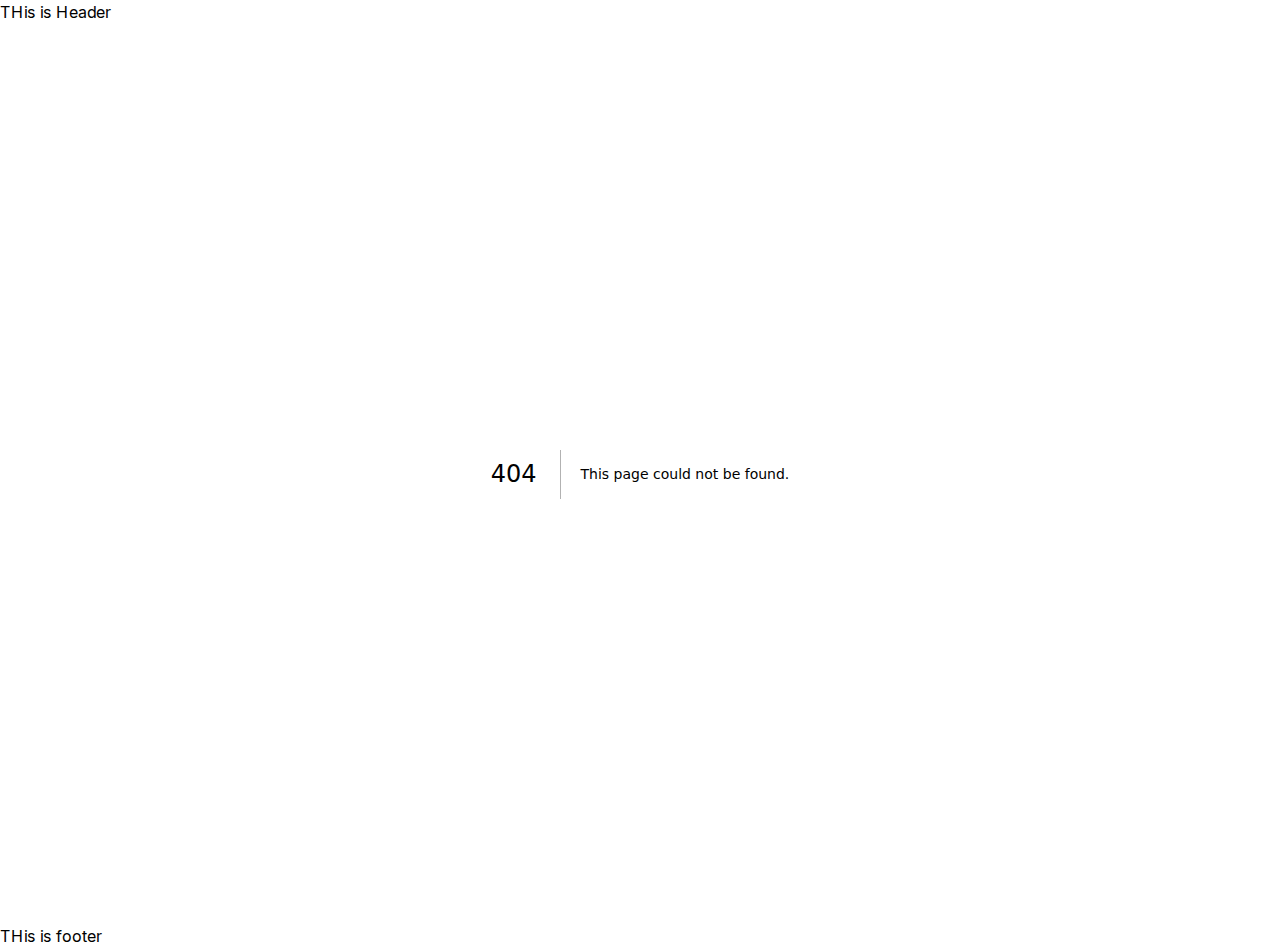
==== 404/index.html @ f67d8d52 "deploy: fixartist/ui@aa53476374f7fb571910085c6d93b3c449c222b2" ====
<!DOCTYPE html><html lang="en"><head><meta charSet="utf-8"/><meta name="viewport" content="width=device-width, initial-scale=1"/><link rel="preload" href="/_next/static/media/a34f9d1faa5f3315-s.p.woff2" as="font" crossorigin="" type="font/woff2"/><link rel="stylesheet" href="/_next/static/css/3a1943c2b2d1faf4.css" data-precedence="next"/><link rel="preload" as="script" fetchPriority="low" href="/_next/static/chunks/webpack-0140652c8f5f6198.js"/><script src="/_next/static/chunks/fd9d1056-34e3c73a042053ed.js" async=""></script><script src="/_next/static/chunks/23-f3115d8529414905.js" async=""></script><script src="/_next/static/chunks/main-app-1c8dc679434b1282.js" async=""></script><script src="/_next/static/chunks/612-13422a6094b30beb.js" async=""></script><script src="/_next/static/chunks/app/layout-c70c8c2729adca3c.js" async=""></script><title>404: This page could not be found.</title><title>Create Next Appa</title><meta name="description" content="Generated by create next app"/><meta name="next-size-adjust"/><script src="/_next/static/chunks/polyfills-78c92fac7aa8fdd8.js" noModule=""></script></head><body class="__className_36bd41"><section><header>THis is Header</header><div><div style="font-family:system-ui,&quot;Segoe UI&quot;,Roboto,Helvetica,Arial,sans-serif,&quot;Apple Color Emoji&quot;,&quot;Segoe UI Emoji&quot;;height:100vh;text-align:center;display:flex;flex-direction:column;align-items:center;justify-content:center"><div><style>body{color:#000;background:#fff;margin:0}.next-error-h1{border-right:1px solid rgba(0,0,0,.3)}@media (prefers-color-scheme:dark){body{color:#fff;background:#000}.next-error-h1{border-right:1px solid rgba(255,255,255,.3)}}</style><h1 class="next-error-h1" style="display:inline-block;margin:0 20px 0 0;padding:0 23px 0 0;font-size:24px;font-weight:500;vertical-align:top;line-height:49px">404</h1><div style="display:inline-block"><h2 style="font-size:14px;font-weight:400;line-height:49px;margin:0">This page could not be found.</h2></div></div></div></div><footer>THis is footer</footer></section><script src="/_next/static/chunks/webpack-0140652c8f5f6198.js" async=""></script><script>(self.__next_f=self.__next_f||[]).push([0]);self.__next_f.push([2,null])</script><script>self.__next_f.push([1,"1:HL[\"/_next/static/media/a34f9d1faa5f3315-s.p.woff2\",\"font\",{\"crossOrigin\":\"\",\"type\":\"font/woff2\"}]\n2:HL[\"/_next/static/css/3a1943c2b2d1faf4.css\",\"style\"]\n"])</script><script>self.__next_f.push([1,"3:I[5751,[],\"\"]\n5:I[9275,[],\"\"]\n6:I[1343,[],\"\"]\n7:I[6853,[\"612\",\"static/chunks/612-13422a6094b30beb.js\",\"185\",\"static/chunks/app/layout-c70c8c2729adca3c.js\"],\"UserProvider\"]\n8:I[502,[\"612\",\"static/chunks/612-13422a6094b30beb.js\",\"185\",\"static/chunks/app/layout-c70c8c2729adca3c.js\"],\"default\"]\ne:I[6130,[],\"\"]\n9:{\"fontFamily\":\"system-ui,\\\"Segoe UI\\\",Roboto,Helvetica,Arial,sans-serif,\\\"Apple Color Emoji\\\",\\\"Segoe UI Emoji\\\"\",\"height\":\"100vh\",\"textAlign\":\"center\",\"display\":\"flex\",\"flexDirection\":\"column\",\"alignItems\":\"center\",\"justifyContent\":\"center\"}\na:{\"display\":\"inline-block\",\"margin\":\"0 20px 0 0\",\"padding\":\"0 23px 0 0\",\"fontSize\":24,\"fontWeight\":500,\"verticalAlign\":\"top\",\"lineHeight\":\"49px\"}\nb:{\"display\":\"inline-block\"}\nc:{\"fontSize\":14,\"fontWeight\":400,\"lineHeight\":\"49px\",\"margin\":0}\nf:[]\n"])</script><script>self.__next_f.push([1,"0:[[[\"$\",\"link\",\"0\",{\"rel\":\"stylesheet\",\"href\":\"/_next/static/css/3a1943c2b2d1faf4.css\",\"precedence\":\"next\",\"crossOrigin\":\"$undefined\"}]],[\"$\",\"$L3\",null,{\"buildId\":\"SG3lWc3aKRSoYzCsXrdvv\",\"assetPrefix\":\"\",\"initialCanonicalUrl\":\"/_not-found/\",\"initialTree\":[\"\",{\"children\":[\"/_not-found\",{\"children\":[\"__PAGE__\",{}]}]},\"$undefined\",\"$undefined\",true],\"initialSeedData\":[\"\",{\"children\":[\"/_not-found\",{\"children\":[\"__PAGE__\",{},[[\"$L4\",[[\"$\",\"title\",null,{\"children\":\"404: This page could not be found.\"}],[\"$\",\"div\",null,{\"style\":{\"fontFamily\":\"system-ui,\\\"Segoe UI\\\",Roboto,Helvetica,Arial,sans-serif,\\\"Apple Color Emoji\\\",\\\"Segoe UI Emoji\\\"\",\"height\":\"100vh\",\"textAlign\":\"center\",\"display\":\"flex\",\"flexDirection\":\"column\",\"alignItems\":\"center\",\"justifyContent\":\"center\"},\"children\":[\"$\",\"div\",null,{\"children\":[[\"$\",\"style\",null,{\"dangerouslySetInnerHTML\":{\"__html\":\"body{color:#000;background:#fff;margin:0}.next-error-h1{border-right:1px solid rgba(0,0,0,.3)}@media (prefers-color-scheme:dark){body{color:#fff;background:#000}.next-error-h1{border-right:1px solid rgba(255,255,255,.3)}}\"}}],[\"$\",\"h1\",null,{\"className\":\"next-error-h1\",\"style\":{\"display\":\"inline-block\",\"margin\":\"0 20px 0 0\",\"padding\":\"0 23px 0 0\",\"fontSize\":24,\"fontWeight\":500,\"verticalAlign\":\"top\",\"lineHeight\":\"49px\"},\"children\":\"404\"}],[\"$\",\"div\",null,{\"style\":{\"display\":\"inline-block\"},\"children\":[\"$\",\"h2\",null,{\"style\":{\"fontSize\":14,\"fontWeight\":400,\"lineHeight\":\"49px\",\"margin\":0},\"children\":\"This page could not be found.\"}]}]]}]}]]],null],null]},[\"$\",\"$L5\",null,{\"parallelRouterKey\":\"children\",\"segmentPath\":[\"children\",\"/_not-found\",\"children\"],\"error\":\"$undefined\",\"errorStyles\":\"$undefined\",\"errorScripts\":\"$undefined\",\"template\":[\"$\",\"$L6\",null,{}],\"templateStyles\":\"$undefined\",\"templateScripts\":\"$undefined\",\"notFound\":\"$undefined\",\"notFoundStyles\":\"$undefined\",\"styles\":null}],null]},[[\"$\",\"html\",null,{\"lang\":\"en\",\"children\":[\"$\",\"body\",null,{\"className\":\"__className_36bd41\",\"children\":[\"$\",\"$L7\",null,{\"children\":[\"$\",\"$L8\",null,{\"children\":[\"$\",\"section\",null,{\"children\":[[\"$\",\"header\",null,{\"children\":\"THis is Header\"}],[\"$\",\"div\",null,{\"children\":[\"$\",\"$L5\",null,{\"parallelRouterKey\":\"children\",\"segmentPath\":[\"children\"],\"error\":\"$undefined\",\"errorStyles\":\"$undefined\",\"errorScripts\":\"$undefined\",\"template\":[\"$\",\"$L6\",null,{}],\"templateStyles\":\"$undefined\",\"templateScripts\":\"$undefined\",\"notFound\":[[\"$\",\"title\",null,{\"children\":\"404: This page could not be found.\"}],[\"$\",\"div\",null,{\"style\":\"$9\",\"children\":[\"$\",\"div\",null,{\"children\":[[\"$\",\"style\",null,{\"dangerouslySetInnerHTML\":{\"__html\":\"body{color:#000;background:#fff;margin:0}.next-error-h1{border-right:1px solid rgba(0,0,0,.3)}@media (prefers-color-scheme:dark){body{color:#fff;background:#000}.next-error-h1{border-right:1px solid rgba(255,255,255,.3)}}\"}}],[\"$\",\"h1\",null,{\"className\":\"next-error-h1\",\"style\":\"$a\",\"children\":\"404\"}],[\"$\",\"div\",null,{\"style\":\"$b\",\"children\":[\"$\",\"h2\",null,{\"style\":\"$c\",\"children\":\"This page could not be found.\"}]}]]}]}]],\"notFoundStyles\":[],\"styles\":null}]}],[\"$\",\"footer\",null,{\"children\":\"THis is footer\"}]]}]}]}]}]}],null],null],\"couldBeIntercepted\":false,\"initialHead\":[false,\"$Ld\"],\"globalErrorComponent\":\"$e\",\"missingSlots\":\"$Wf\"}]]\n"])</script><script>self.__next_f.push([1,"d:[[\"$\",\"meta\",\"0\",{\"name\":\"viewport\",\"content\":\"width=device-width, initial-scale=1\"}],[\"$\",\"meta\",\"1\",{\"charSet\":\"utf-8\"}],[\"$\",\"title\",\"2\",{\"children\":\"Create Next Appa\"}],[\"$\",\"meta\",\"3\",{\"name\":\"description\",\"content\":\"Generated by create next app\"}],[\"$\",\"meta\",\"4\",{\"name\":\"next-size-adjust\"}]]\n4:null\n"])</script></body></html>
---- _next/static/css/3a1943c2b2d1faf4.css ----
@font-face{font-family:__Inter_36bd41;font-style:normal;font-weight:100 900;font-display:swap;src:url(/_next/static/media/55c55f0601d81cf3-s.woff2) format("woff2");unicode-range:u+0460-052f,u+1c80-1c88,u+20b4,u+2de0-2dff,u+a640-a69f,u+fe2e-fe2f}@font-face{font-family:__Inter_36bd41;font-style:normal;font-weight:100 900;font-display:swap;src:url(/_next/static/media/26a46d62cd723877-s.woff2) format("woff2");unicode-range:u+0301,u+0400-045f,u+0490-0491,u+04b0-04b1,u+2116}@font-face{font-family:__Inter_36bd41;font-style:normal;font-weight:100 900;font-display:swap;src:url(/_next/static/media/97e0cb1ae144a2a9-s.woff2) format("woff2");unicode-range:u+1f??}@font-face{font-family:__Inter_36bd41;font-style:normal;font-weight:100 900;font-display:swap;src:url(/_next/static/media/581909926a08bbc8-s.woff2) format("woff2");unicode-range:u+0370-0377,u+037a-037f,u+0384-038a,u+038c,u+038e-03a1,u+03a3-03ff}@font-face{font-family:__Inter_36bd41;font-style:normal;font-weight:100 900;font-display:swap;src:url(/_next/static/media/df0a9ae256c0569c-s.woff2) format("woff2");unicode-range:u+0102-0103,u+0110-0111,u+0128-0129,u+0168-0169,u+01a0-01a1,u+01af-01b0,u+0300-0301,u+0303-0304,u+0308-0309,u+0323,u+0329,u+1ea0-1ef9,u+20ab}@font-face{font-family:__Inter_36bd41;font-style:normal;font-weight:100 900;font-display:swap;src:url(/_next/static/media/6d93bde91c0c2823-s.woff2) format("woff2");unicode-range:u+0100-02af,u+0304,u+0308,u+0329,u+1e00-1e9f,u+1ef2-1eff,u+2020,u+20a0-20ab,u+20ad-20c0,u+2113,u+2c60-2c7f,u+a720-a7ff}@font-face{font-family:__Inter_36bd41;font-style:normal;font-weight:100 900;font-display:swap;src:url(/_next/static/media/a34f9d1faa5f3315-s.p.woff2) format("woff2");unicode-range:u+00??,u+0131,u+0152-0153,u+02bb-02bc,u+02c6,u+02da,u+02dc,u+0304,u+0308,u+0329,u+2000-206f,u+2074,u+20ac,u+2122,u+2191,u+2193,u+2212,u+2215,u+feff,u+fffd}@font-face{font-family:__Inter_Fallback_36bd41;src:local("Arial");ascent-override:90.49%;descent-override:22.56%;line-gap-override:0.00%;size-adjust:107.06%}.__className_36bd41{font-family:__Inter_36bd41,__Inter_Fallback_36bd41;font-style:normal}

/*
! tailwindcss v3.4.4 | MIT License | https://tailwindcss.com
*/*,:after,:before{box-sizing:border-box;border:0 solid #e5e7eb}:after,:before{--tw-content:""}:host,html{line-height:1.5;-webkit-text-size-adjust:100%;-moz-tab-size:4;tab-size:4;font-family:ui-sans-serif,system-ui,sans-serif,Apple Color Emoji,Segoe UI Emoji,Segoe UI Symbol,Noto Color Emoji;font-feature-settings:normal;font-variation-settings:normal;-webkit-tap-highlight-color:transparent}body{margin:0;line-height:inherit}hr{height:0;color:inherit;border-top-width:1px}abbr:where([title]){text-decoration:underline dotted}h1,h2,h3,h4,h5,h6{font-size:inherit;font-weight:inherit}a{color:inherit;text-decoration:inherit}b,strong{font-weight:bolder}code,kbd,pre,samp{font-family:ui-monospace,SFMono-Regular,Menlo,Monaco,Consolas,Liberation Mono,Courier New,monospace;font-feature-settings:normal;font-variation-settings:normal;font-size:1em}small{font-size:80%}sub,sup{font-size:75%;line-height:0;position:relative;vertical-align:baseline}sub{bottom:-.25em}sup{top:-.5em}table{text-indent:0;border-color:inherit;border-collapse:collapse}button,input,optgroup,select,textarea{font-family:inherit;font-feature-settings:inherit;font-variation-settings:inherit;font-size:100%;font-weight:inherit;line-height:inherit;letter-spacing:inherit;color:inherit;margin:0;padding:0}button,select{text-transform:none}button,input:where([type=button]),input:where([type=reset]),input:where([type=submit]){-webkit-appearance:button;background-color:transparent;background-image:none}:-moz-focusring{outline:auto}:-moz-ui-invalid{box-shadow:none}progress{vertical-align:baseline}::-webkit-inner-spin-button,::-webkit-outer-spin-button{height:auto}[type=search]{-webkit-appearance:textfield;outline-offset:-2px}::-webkit-search-decoration{-webkit-appearance:none}::-webkit-file-upload-button{-webkit-appearance:button;font:inherit}summary{display:list-item}blockquote,dd,dl,figure,h1,h2,h3,h4,h5,h6,hr,p,pre{margin:0}fieldset{margin:0}fieldset,legend{padding:0}menu,ol,ul{list-style:none;margin:0;padding:0}dialog{padding:0}textarea{resize:vertical}input::placeholder,textarea::placeholder{opacity:1;color:#9ca3af}[role=button],button{cursor:pointer}:disabled{cursor:default}audio,canvas,embed,iframe,img,object,svg,video{display:block;vertical-align:middle}img,video{max-width:100%;height:auto}[hidden]{display:none}*,:after,:before{--tw-border-spacing-x:0;--tw-border-spacing-y:0;--tw-translate-x:0;--tw-translate-y:0;--tw-rotate:0;--tw-skew-x:0;--tw-skew-y:0;--tw-scale-x:1;--tw-scale-y:1;--tw-pan-x: ;--tw-pan-y: ;--tw-pinch-zoom: ;--tw-scroll-snap-strictness:proximity;--tw-gradient-from-position: ;--tw-gradient-via-position: ;--tw-gradient-to-position: ;--tw-ordinal: ;--tw-slashed-zero: ;--tw-numeric-figure: ;--tw-numeric-spacing: ;--tw-numeric-fraction: ;--tw-ring-inset: ;--tw-ring-offset-width:0px;--tw-ring-offset-color:#fff;--tw-ring-color:rgba(59,130,246,.5);--tw-ring-offset-shadow:0 0 #0000;--tw-ring-shadow:0 0 #0000;--tw-shadow:0 0 #0000;--tw-shadow-colored:0 0 #0000;--tw-blur: ;--tw-brightness: ;--tw-contrast: ;--tw-grayscale: ;--tw-hue-rotate: ;--tw-invert: ;--tw-saturate: ;--tw-sepia: ;--tw-drop-shadow: ;--tw-backdrop-blur: ;--tw-backdrop-brightness: ;--tw-backdrop-contrast: ;--tw-backdrop-grayscale: ;--tw-backdrop-hue-rotate: ;--tw-backdrop-invert: ;--tw-backdrop-opacity: ;--tw-backdrop-saturate: ;--tw-backdrop-sepia: ;--tw-contain-size: ;--tw-contain-layout: ;--tw-contain-paint: ;--tw-contain-style: }::backdrop{--tw-border-spacing-x:0;--tw-border-spacing-y:0;--tw-translate-x:0;--tw-translate-y:0;--tw-rotate:0;--tw-skew-x:0;--tw-skew-y:0;--tw-scale-x:1;--tw-scale-y:1;--tw-pan-x: ;--tw-pan-y: ;--tw-pinch-zoom: ;--tw-scroll-snap-strictness:proximity;--tw-gradient-from-position: ;--tw-gradient-via-position: ;--tw-gradient-to-position: ;--tw-ordinal: ;--tw-slashed-zero: ;--tw-numeric-figure: ;--tw-numeric-spacing: ;--tw-numeric-fraction: ;--tw-ring-inset: ;--tw-ring-offset-width:0px;--tw-ring-offset-color:#fff;--tw-ring-color:rgba(59,130,246,.5);--tw-ring-offset-shadow:0 0 #0000;--tw-ring-shadow:0 0 #0000;--tw-shadow:0 0 #0000;--tw-shadow-colored:0 0 #0000;--tw-blur: ;--tw-brightness: ;--tw-contrast: ;--tw-grayscale: ;--tw-hue-rotate: ;--tw-invert: ;--tw-saturate: ;--tw-sepia: ;--tw-drop-shadow: ;--tw-backdrop-blur: ;--tw-backdrop-brightness: ;--tw-backdrop-contrast: ;--tw-backdrop-grayscale: ;--tw-backdrop-hue-rotate: ;--tw-backdrop-invert: ;--tw-backdrop-opacity: ;--tw-backdrop-saturate: ;--tw-backdrop-sepia: ;--tw-contain-size: ;--tw-contain-layout: ;--tw-contain-paint: ;--tw-contain-style: }.pointer-events-none{pointer-events:none}.fixed{position:fixed}.relative{position:relative}.bottom-0{bottom:0}.left-0{left:0}.top-0{top:0}.z-10{z-index:10}.z-\[-1\]{z-index:-1}.m-0{margin:0}.mb-3{margin-bottom:.75rem}.mb-32{margin-bottom:8rem}.inline-block{display:inline-block}.flex{display:flex}.grid{display:grid}.h-48{height:12rem}.min-h-screen{min-height:100vh}.w-full{width:100%}.max-w-5xl{max-width:64rem}.max-w-\[30ch\]{max-width:30ch}.flex-col{flex-direction:column}.place-items-center{place-items:center}.items-end{align-items:flex-end}.items-center{align-items:center}.justify-center{justify-content:center}.justify-between{justify-content:space-between}.gap-2{gap:.5rem}.rounded-lg{border-radius:.5rem}.border{border-width:1px}.border-b{border-bottom-width:1px}.border-gray-300{--tw-border-opacity:1;border-color:rgb(209 213 219/var(--tw-border-opacity))}.border-transparent{border-color:transparent}.bg-gradient-to-b{background-image:linear-gradient(to bottom,var(--tw-gradient-stops))}.bg-gradient-to-t{background-image:linear-gradient(to top,var(--tw-gradient-stops))}.from-white{--tw-gradient-from:#fff var(--tw-gradient-from-position);--tw-gradient-to:hsla(0,0%,100%,0) var(--tw-gradient-to-position);--tw-gradient-stops:var(--tw-gradient-from),var(--tw-gradient-to)}.from-zinc-200{--tw-gradient-from:#e4e4e7 var(--tw-gradient-from-position);--tw-gradient-to:hsla(240,6%,90%,0) var(--tw-gradient-to-position);--tw-gradient-stops:var(--tw-gradient-from),var(--tw-gradient-to)}.via-white{--tw-gradient-to:hsla(0,0%,100%,0) var(--tw-gradient-to-position);--tw-gradient-stops:var(--tw-gradient-from),#fff var(--tw-gradient-via-position),var(--tw-gradient-to)}.p-24{padding:6rem}.p-8{padding:2rem}.px-5{padding-left:1.25rem;padding-right:1.25rem}.py-4{padding-top:1rem;padding-bottom:1rem}.pb-6{padding-bottom:1.5rem}.pt-8{padding-top:2rem}.text-center{text-align:center}.font-mono{font-family:ui-monospace,SFMono-Regular,Menlo,Monaco,Consolas,Liberation Mono,Courier New,monospace}.text-2xl{font-size:1.5rem;line-height:2rem}.text-sm{font-size:.875rem;line-height:1.25rem}.font-bold{font-weight:700}.font-semibold{font-weight:600}.opacity-50{opacity:.5}.backdrop-blur-2xl{--tw-backdrop-blur:blur(40px);backdrop-filter:var(--tw-backdrop-blur) var(--tw-backdrop-brightness) var(--tw-backdrop-contrast) var(--tw-backdrop-grayscale) var(--tw-backdrop-hue-rotate) var(--tw-backdrop-invert) var(--tw-backdrop-opacity) var(--tw-backdrop-saturate) var(--tw-backdrop-sepia)}.transition-colors{transition-property:color,background-color,border-color,text-decoration-color,fill,stroke;transition-timing-function:cubic-bezier(.4,0,.2,1);transition-duration:.15s}.transition-transform{transition-property:transform;transition-timing-function:cubic-bezier(.4,0,.2,1);transition-duration:.15s}.text-balance{text-wrap:balance}:root{--foreground-rgb:0,0,0;--background-start-rgb:214,219,220;--background-end-rgb:255,255,255}@media(prefers-color-scheme:dark){:root{--foreground-rgb:255,255,255;--background-start-rgb:0,0,0;--background-end-rgb:0,0,0}}body{color:rgb(var(--foreground-rgb));background:linear-gradient(to bottom,transparent,rgb(var(--background-end-rgb))) rgb(var(--background-start-rgb))}.before\:absolute:before{content:var(--tw-content);position:absolute}.before\:h-\[300px\]:before{content:var(--tw-content);height:300px}.before\:w-full:before{content:var(--tw-content);width:100%}.before\:-translate-x-1\/2:before{content:var(--tw-content);--tw-translate-x:-50%;transform:translate(var(--tw-translate-x),var(--tw-translate-y)) rotate(var(--tw-rotate)) skewX(var(--tw-skew-x)) skewY(var(--tw-skew-y)) scaleX(var(--tw-scale-x)) scaleY(var(--tw-scale-y))}.before\:rounded-full:before{content:var(--tw-content);border-radius:9999px}.before\:bg-gradient-radial:before{content:var(--tw-content);background-image:radial-gradient(var(--tw-gradient-stops))}.before\:from-white:before{content:var(--tw-content);--tw-gradient-from:#fff var(--tw-gradient-from-position);--tw-gradient-to:hsla(0,0%,100%,0) var(--tw-gradient-to-position);--tw-gradient-stops:var(--tw-gradient-from),var(--tw-gradient-to)}.before\:to-transparent:before{content:var(--tw-content);--tw-gradient-to:transparent var(--tw-gradient-to-position)}.before\:blur-2xl:before{content:var(--tw-content);--tw-blur:blur(40px);filter:var(--tw-blur) var(--tw-brightness) var(--tw-contrast) var(--tw-grayscale) var(--tw-hue-rotate) var(--tw-invert) var(--tw-saturate) var(--tw-sepia) var(--tw-drop-shadow)}.before\:content-\[\'\'\]:before{--tw-content:"";content:var(--tw-content)}.after\:absolute:after{content:var(--tw-content);position:absolute}.after\:-z-20:after{content:var(--tw-content);z-index:-20}.after\:h-\[180px\]:after{content:var(--tw-content);height:180px}.after\:w-full:after{content:var(--tw-content);width:100%}.after\:translate-x-1\/3:after{content:var(--tw-content);--tw-translate-x:33.333333%;transform:translate(var(--tw-translate-x),var(--tw-translate-y)) rotate(var(--tw-rotate)) skewX(var(--tw-skew-x)) skewY(var(--tw-skew-y)) scaleX(var(--tw-scale-x)) scaleY(var(--tw-scale-y))}.after\:bg-gradient-conic:after{content:var(--tw-content);background-image:conic-gradient(from 180deg at 50% 50%,var(--tw-gradient-stops))}.after\:from-sky-200:after{content:var(--tw-content);--tw-gradient-from:#bae6fd var(--tw-gradient-from-position);--tw-gradient-to:rgba(186,230,253,0) var(--tw-gradient-to-position);--tw-gradient-stops:var(--tw-gradient-from),var(--tw-gradient-to)}.after\:via-blue-200:after{content:var(--tw-content);--tw-gradient-to:rgba(191,219,254,0) var(--tw-gradient-to-position);--tw-gradient-stops:var(--tw-gradient-from),#bfdbfe var(--tw-gradient-via-position),var(--tw-gradient-to)}.after\:blur-2xl:after{content:var(--tw-content);--tw-blur:blur(40px);filter:var(--tw-blur) var(--tw-brightness) var(--tw-contrast) var(--tw-grayscale) var(--tw-hue-rotate) var(--tw-invert) var(--tw-saturate) var(--tw-sepia) var(--tw-drop-shadow)}.after\:content-\[\'\'\]:after{--tw-content:"";content:var(--tw-content)}.hover\:border-gray-300:hover{--tw-border-opacity:1;border-color:rgb(209 213 219/var(--tw-border-opacity))}.hover\:bg-gray-100:hover{--tw-bg-opacity:1;background-color:rgb(243 244 246/var(--tw-bg-opacity))}.group:hover .group-hover\:translate-x-1{--tw-translate-x:0.25rem;transform:translate(var(--tw-translate-x),var(--tw-translate-y)) rotate(var(--tw-rotate)) skewX(var(--tw-skew-x)) skewY(var(--tw-skew-y)) scaleX(var(--tw-scale-x)) scaleY(var(--tw-scale-y))}@media (prefers-reduced-motion:reduce){.motion-reduce\:transform-none{transform:none}}.dark\:border-neutral-800:is(.dark *){--tw-border-opacity:1;border-color:rgb(38 38 38/var(--tw-border-opacity))}.dark\:bg-zinc-800\/30:is(.dark *){background-color:rgba(39,39,42,.3)}.dark\:from-black:is(.dark *){--tw-gradient-from:#000 var(--tw-gradient-from-position);--tw-gradient-to:transparent var(--tw-gradient-to-position);--tw-gradient-stops:var(--tw-gradient-from),var(--tw-gradient-to)}.dark\:from-inherit:is(.dark *){--tw-gradient-from:inherit var(--tw-gradient-from-position);--tw-gradient-to:hsla(0,0%,100%,0) var(--tw-gradient-to-position);--tw-gradient-stops:var(--tw-gradient-from),var(--tw-gradient-to)}.dark\:via-black:is(.dark *){--tw-gradient-to:transparent var(--tw-gradient-to-position);--tw-gradient-stops:var(--tw-gradient-from),#000 var(--tw-gradient-via-position),var(--tw-gradient-to)}.dark\:drop-shadow-\[0_0_0\.3rem_\#ffffff70\]:is(.dark *){--tw-drop-shadow:drop-shadow(0 0 0.3rem #ffffff70);filter:var(--tw-blur) var(--tw-brightness) var(--tw-contrast) var(--tw-grayscale) var(--tw-hue-rotate) var(--tw-invert) var(--tw-saturate) var(--tw-sepia) var(--tw-drop-shadow)}.dark\:invert:is(.dark *){--tw-invert:invert(100%);filter:var(--tw-blur) var(--tw-brightness) var(--tw-contrast) var(--tw-grayscale) var(--tw-hue-rotate) var(--tw-invert) var(--tw-saturate) var(--tw-sepia) var(--tw-drop-shadow)}.before\:dark\:bg-gradient-to-br:is(.dark *):before{content:var(--tw-content);background-image:linear-gradient(to bottom right,var(--tw-gradient-stops))}.before\:dark\:from-transparent:is(.dark *):before{content:var(--tw-content);--tw-gradient-from:transparent var(--tw-gradient-from-position);--tw-gradient-to:transparent var(--tw-gradient-to-position);--tw-gradient-stops:var(--tw-gradient-from),var(--tw-gradient-to)}.before\:dark\:to-blue-700:is(.dark *):before{content:var(--tw-content);--tw-gradient-to:#1d4ed8 var(--tw-gradient-to-position)}.before\:dark\:opacity-10:is(.dark *):before{content:var(--tw-content);opacity:.1}.after\:dark\:from-sky-900:is(.dark *):after{content:var(--tw-content);--tw-gradient-from:#0c4a6e var(--tw-gradient-from-position);--tw-gradient-to:rgba(12,74,110,0) var(--tw-gradient-to-position);--tw-gradient-stops:var(--tw-gradient-from),var(--tw-gradient-to)}.after\:dark\:via-\[\#0141ff\]:is(.dark *):after{content:var(--tw-content);--tw-gradient-to:rgba(1,65,255,0) var(--tw-gradient-to-position);--tw-gradient-stops:var(--tw-gradient-from),#0141ff var(--tw-gradient-via-position),var(--tw-gradient-to)}.after\:dark\:opacity-40:is(.dark *):after{content:var(--tw-content);opacity:.4}.hover\:dark\:border-neutral-700:is(.dark *):hover{--tw-border-opacity:1;border-color:rgb(64 64 64/var(--tw-border-opacity))}.hover\:dark\:bg-neutral-800\/30:is(.dark *):hover{background-color:rgba(38,38,38,.3)}@media (min-width:640px){.sm\:before\:w-\[480px\]:before{content:var(--tw-content);width:480px}.sm\:after\:w-\[240px\]:after{content:var(--tw-content);width:240px}}@media (min-width:1024px){.lg\:pointer-events-auto{pointer-events:auto}.lg\:static{position:static}.lg\:mb-0{margin-bottom:0}.lg\:flex{display:flex}.lg\:size-auto{width:auto;height:auto}.lg\:w-auto{width:auto}.lg\:w-full{width:100%}.lg\:max-w-5xl{max-width:64rem}.lg\:grid-cols-4{grid-template-columns:repeat(4,minmax(0,1fr))}.lg\:rounded-xl{border-radius:.75rem}.lg\:border{border-width:1px}.lg\:bg-gray-200{--tw-bg-opacity:1;background-color:rgb(229 231 235/var(--tw-bg-opacity))}.lg\:bg-none{background-image:none}.lg\:p-0{padding:0}.lg\:p-4{padding:1rem}.lg\:text-left{text-align:left}.before\:lg\:h-\[360px\]:before{content:var(--tw-content);height:360px}.lg\:dark\:bg-zinc-800\/30:is(.dark *){background-color:rgba(39,39,42,.3)}}
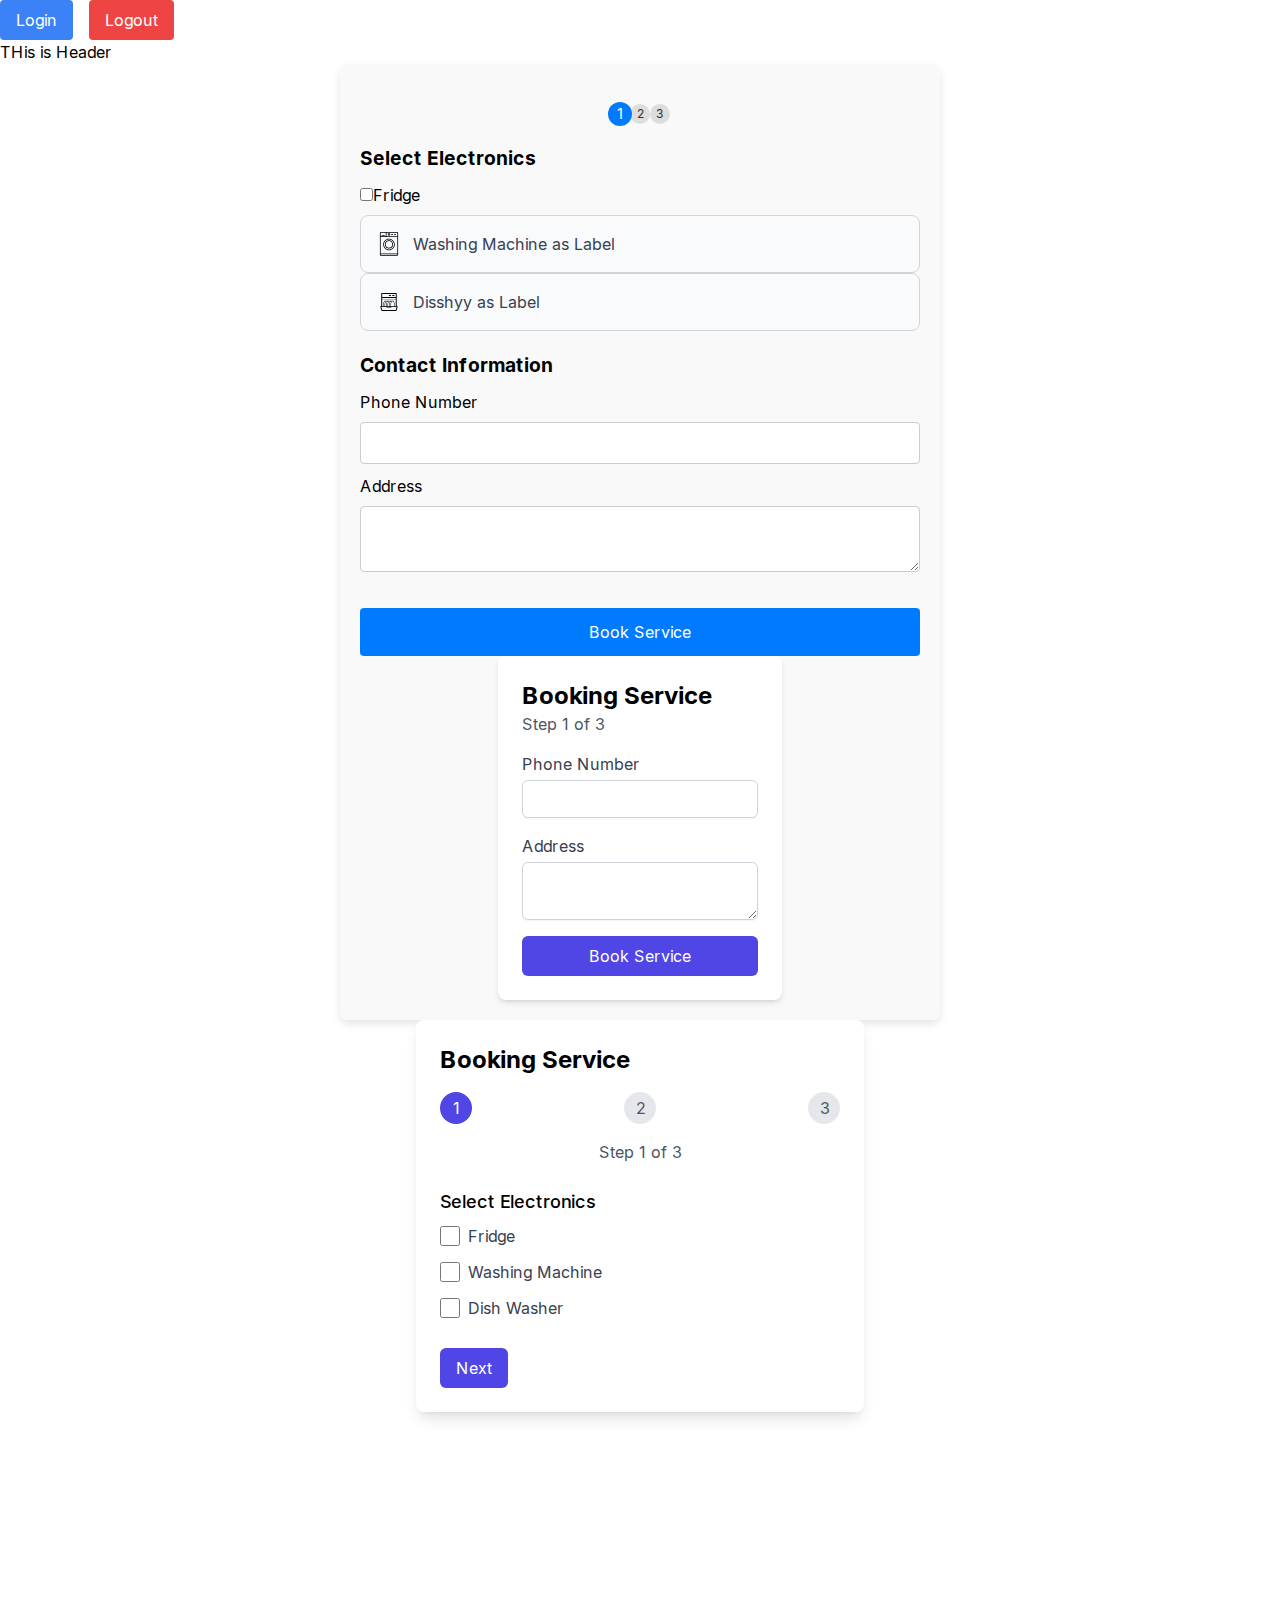
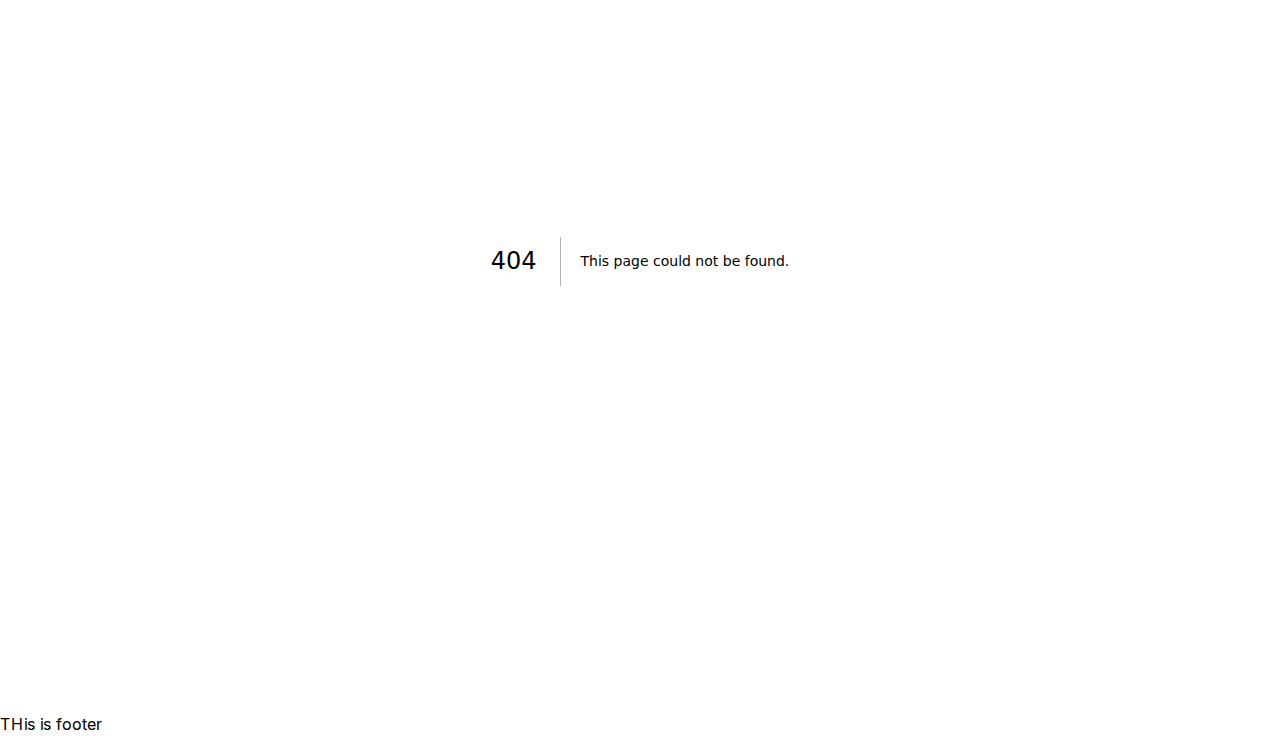
==== commit 27cbb472: "deploy: fixartist/ui@8c8bfc6a66b2946a7a9e58fb0b93c90b97988e36" ====
--- a/404/index.html
+++ b/404/index.html
@@ -1 +1 @@
-<!DOCTYPE html><html lang="en"><head><meta charSet="utf-8"/><meta name="viewport" content="width=device-width, initial-scale=1"/><link rel="preload" href="/_next/static/media/a34f9d1faa5f3315-s.p.woff2" as="font" crossorigin="" type="font/woff2"/><link rel="stylesheet" href="/_next/static/css/3a1943c2b2d1faf4.css" data-precedence="next"/><link rel="preload" as="script" fetchPriority="low" href="/_next/static/chunks/webpack-0140652c8f5f6198.js"/><script src="/_next/static/chunks/fd9d1056-34e3c73a042053ed.js" async=""></script><script src="/_next/static/chunks/23-f3115d8529414905.js" async=""></script><script src="/_next/static/chunks/main-app-1c8dc679434b1282.js" async=""></script><script src="/_next/static/chunks/612-13422a6094b30beb.js" async=""></script><script src="/_next/static/chunks/app/layout-c70c8c2729adca3c.js" async=""></script><title>404: This page could not be found.</title><title>Create Next Appa</title><meta name="description" content="Generated by create next app"/><meta name="next-size-adjust"/><script src="/_next/static/chunks/polyfills-78c92fac7aa8fdd8.js" noModule=""></script></head><body class="__className_36bd41"><section><header>THis is Header</header><div><div style="font-family:system-ui,&quot;Segoe UI&quot;,Roboto,Helvetica,Arial,sans-serif,&quot;Apple Color Emoji&quot;,&quot;Segoe UI Emoji&quot;;height:100vh;text-align:center;display:flex;flex-direction:column;align-items:center;justify-content:center"><div><style>body{color:#000;background:#fff;margin:0}.next-error-h1{border-right:1px solid rgba(0,0,0,.3)}@media (prefers-color-scheme:dark){body{color:#fff;background:#000}.next-error-h1{border-right:1px solid rgba(255,255,255,.3)}}</style><h1 class="next-error-h1" style="display:inline-block;margin:0 20px 0 0;padding:0 23px 0 0;font-size:24px;font-weight:500;vertical-align:top;line-height:49px">404</h1><div style="display:inline-block"><h2 style="font-size:14px;font-weight:400;line-height:49px;margin:0">This page could not be found.</h2></div></div></div></div><footer>THis is footer</footer></section><script src="/_next/static/chunks/webpack-0140652c8f5f6198.js" async=""></script><script>(self.__next_f=self.__next_f||[]).push([0]);self.__next_f.push([2,null])</script><script>self.__next_f.push([1,"1:HL[\"/_next/static/media/a34f9d1faa5f3315-s.p.woff2\",\"font\",{\"crossOrigin\":\"\",\"type\":\"font/woff2\"}]\n2:HL[\"/_next/static/css/3a1943c2b2d1faf4.css\",\"style\"]\n"])</script><script>self.__next_f.push([1,"3:I[5751,[],\"\"]\n5:I[9275,[],\"\"]\n6:I[1343,[],\"\"]\n7:I[6853,[\"612\",\"static/chunks/612-13422a6094b30beb.js\",\"185\",\"static/chunks/app/layout-c70c8c2729adca3c.js\"],\"UserProvider\"]\n8:I[502,[\"612\",\"static/chunks/612-13422a6094b30beb.js\",\"185\",\"static/chunks/app/layout-c70c8c2729adca3c.js\"],\"default\"]\ne:I[6130,[],\"\"]\n9:{\"fontFamily\":\"system-ui,\\\"Segoe UI\\\",Roboto,Helvetica,Arial,sans-serif,\\\"Apple Color Emoji\\\",\\\"Segoe UI Emoji\\\"\",\"height\":\"100vh\",\"textAlign\":\"center\",\"display\":\"flex\",\"flexDirection\":\"column\",\"alignItems\":\"center\",\"justifyContent\":\"center\"}\na:{\"display\":\"inline-block\",\"margin\":\"0 20px 0 0\",\"padding\":\"0 23px 0 0\",\"fontSize\":24,\"fontWeight\":500,\"verticalAlign\":\"top\",\"lineHeight\":\"49px\"}\nb:{\"display\":\"inline-block\"}\nc:{\"fontSize\":14,\"fontWeight\":400,\"lineHeight\":\"49px\",\"margin\":0}\nf:[]\n"])</script><script>self.__next_f.push([1,"0:[[[\"$\",\"link\",\"0\",{\"rel\":\"stylesheet\",\"href\":\"/_next/static/css/3a1943c2b2d1faf4.css\",\"precedence\":\"next\",\"crossOrigin\":\"$undefined\"}]],[\"$\",\"$L3\",null,{\"buildId\":\"SG3lWc3aKRSoYzCsXrdvv\",\"assetPrefix\":\"\",\"initialCanonicalUrl\":\"/_not-found/\",\"initialTree\":[\"\",{\"children\":[\"/_not-found\",{\"children\":[\"__PAGE__\",{}]}]},\"$undefined\",\"$undefined\",true],\"initialSeedData\":[\"\",{\"children\":[\"/_not-found\",{\"children\":[\"__PAGE__\",{},[[\"$L4\",[[\"$\",\"title\",null,{\"children\":\"404: This page could not be found.\"}],[\"$\",\"div\",null,{\"style\":{\"fontFamily\":\"system-ui,\\\"Segoe UI\\\",Roboto,Helvetica,Arial,sans-serif,\\\"Apple Color Emoji\\\",\\\"Segoe UI Emoji\\\"\",\"height\":\"100vh\",\"textAlign\":\"center\",\"display\":\"flex\",\"flexDirection\":\"column\",\"alignItems\":\"center\",\"justifyContent\":\"center\"},\"children\":[\"$\",\"div\",null,{\"children\":[[\"$\",\"style\",null,{\"dangerouslySetInnerHTML\":{\"__html\":\"body{color:#000;background:#fff;margin:0}.next-error-h1{border-right:1px solid rgba(0,0,0,.3)}@media (prefers-color-scheme:dark){body{color:#fff;background:#000}.next-error-h1{border-right:1px solid rgba(255,255,255,.3)}}\"}}],[\"$\",\"h1\",null,{\"className\":\"next-error-h1\",\"style\":{\"display\":\"inline-block\",\"margin\":\"0 20px 0 0\",\"padding\":\"0 23px 0 0\",\"fontSize\":24,\"fontWeight\":500,\"verticalAlign\":\"top\",\"lineHeight\":\"49px\"},\"children\":\"404\"}],[\"$\",\"div\",null,{\"style\":{\"display\":\"inline-block\"},\"children\":[\"$\",\"h2\",null,{\"style\":{\"fontSize\":14,\"fontWeight\":400,\"lineHeight\":\"49px\",\"margin\":0},\"children\":\"This page could not be found.\"}]}]]}]}]]],null],null]},[\"$\",\"$L5\",null,{\"parallelRouterKey\":\"children\",\"segmentPath\":[\"children\",\"/_not-found\",\"children\"],\"error\":\"$undefined\",\"errorStyles\":\"$undefined\",\"errorScripts\":\"$undefined\",\"template\":[\"$\",\"$L6\",null,{}],\"templateStyles\":\"$undefined\",\"templateScripts\":\"$undefined\",\"notFound\":\"$undefined\",\"notFoundStyles\":\"$undefined\",\"styles\":null}],null]},[[\"$\",\"html\",null,{\"lang\":\"en\",\"children\":[\"$\",\"body\",null,{\"className\":\"__className_36bd41\",\"children\":[\"$\",\"$L7\",null,{\"children\":[\"$\",\"$L8\",null,{\"children\":[\"$\",\"section\",null,{\"children\":[[\"$\",\"header\",null,{\"children\":\"THis is Header\"}],[\"$\",\"div\",null,{\"children\":[\"$\",\"$L5\",null,{\"parallelRouterKey\":\"children\",\"segmentPath\":[\"children\"],\"error\":\"$undefined\",\"errorStyles\":\"$undefined\",\"errorScripts\":\"$undefined\",\"template\":[\"$\",\"$L6\",null,{}],\"templateStyles\":\"$undefined\",\"templateScripts\":\"$undefined\",\"notFound\":[[\"$\",\"title\",null,{\"children\":\"404: This page could not be found.\"}],[\"$\",\"div\",null,{\"style\":\"$9\",\"children\":[\"$\",\"div\",null,{\"children\":[[\"$\",\"style\",null,{\"dangerouslySetInnerHTML\":{\"__html\":\"body{color:#000;background:#fff;margin:0}.next-error-h1{border-right:1px solid rgba(0,0,0,.3)}@media (prefers-color-scheme:dark){body{color:#fff;background:#000}.next-error-h1{border-right:1px solid rgba(255,255,255,.3)}}\"}}],[\"$\",\"h1\",null,{\"className\":\"next-error-h1\",\"style\":\"$a\",\"children\":\"404\"}],[\"$\",\"div\",null,{\"style\":\"$b\",\"children\":[\"$\",\"h2\",null,{\"style\":\"$c\",\"children\":\"This page could not be found.\"}]}]]}]}]],\"notFoundStyles\":[],\"styles\":null}]}],[\"$\",\"footer\",null,{\"children\":\"THis is footer\"}]]}]}]}]}]}],null],null],\"couldBeIntercepted\":false,\"initialHead\":[false,\"$Ld\"],\"globalErrorComponent\":\"$e\",\"missingSlots\":\"$Wf\"}]]\n"])</script><script>self.__next_f.push([1,"d:[[\"$\",\"meta\",\"0\",{\"name\":\"viewport\",\"content\":\"width=device-width, initial-scale=1\"}],[\"$\",\"meta\",\"1\",{\"charSet\":\"utf-8\"}],[\"$\",\"title\",\"2\",{\"children\":\"Create Next Appa\"}],[\"$\",\"meta\",\"3\",{\"name\":\"description\",\"content\":\"Generated by create next app\"}],[\"$\",\"meta\",\"4\",{\"name\":\"next-size-adjust\"}]]\n4:null\n"])</script></body></html>+<!DOCTYPE html><html lang="en"><head><meta charSet="utf-8"/><meta name="viewport" content="width=device-width, initial-scale=1"/><link rel="preload" href="/_next/static/media/a34f9d1faa5f3315-s.p.woff2" as="font" crossorigin="" type="font/woff2"/><link rel="preload" as="image" href="/washing-machine.svg"/><link rel="preload" as="image" href="/dishwasher-2.svg"/><link rel="stylesheet" href="/_next/static/css/6c6fb794b2a676c9.css" data-precedence="next"/><link rel="preload" as="script" fetchPriority="low" href="/_next/static/chunks/webpack-0c291bcfab2d609d.js"/><script src="/_next/static/chunks/fd9d1056-78e5f27b69484e13.js" async=""></script><script src="/_next/static/chunks/23-757d03bd71be328c.js" async=""></script><script src="/_next/static/chunks/main-app-1c8dc679434b1282.js" async=""></script><script src="/_next/static/chunks/459-99175989d00c4bc5.js" async=""></script><script src="/_next/static/chunks/612-80c52cbf381c9afa.js" async=""></script><script src="/_next/static/chunks/app/layout-312f84fb947e5b8f.js" async=""></script><title>404: This page could not be found.</title><title>Create Next Appa</title><meta name="description" content="Generated by create next app"/><meta name="next-size-adjust"/><script src="/_next/static/chunks/polyfills-78c92fac7aa8fdd8.js" noModule=""></script></head><body class="__className_36bd41"><header><div class="flex space-x-4"><button class="bg-blue-500 text-white px-4 py-2 rounded">Login</button><a href="/api/auth/logout" class="bg-red-500 text-white px-4 py-2 rounded">Logout</a></div>THis is Header</header><div><div class="BookServices_bookingServices__jwlkj"><div class="StepIndicator_stepIndicator__aObcg"><div class="StepIndicator_stepIndicator__item__JXl7N StepIndicator_stepIndicator__item__active__e8vOb">1</div><div class="StepIndicator_stepIndicator__item__JXl7N ">2</div><div class="StepIndicator_stepIndicator__item__JXl7N ">3</div></div><form class="BookServices_bookingServices__form__Jc_AD"><fieldset class="BookServices_bookingServices__fieldset__reHcY"><legend class="BookServices_bookingServices__legend__rBBal">Select Electronics</legend><label class="BookServices_bookingServices__label__zILq8"><input type="checkbox" value="fridge"/>Fridge</label><label for="washing-machine-checkbox" class="flex items-center p-4 border rounded-lg border-gray-300 bg-gray-50 hover:bg-gray-200 cursor-pointer focus:outline-none focus:ring-2 focus:ring-indigo-600" tabindex="0"><input type="checkbox" class="hidden" id="washing-machine-checkbox" value="Washing Machine"/><img src="/washing-machine.svg" alt="Washing Machine as Label" class="w-6 h-6 text-gray-700 mr-3"/><span class="text-gray-700">Washing Machine as Label</span></label><label for="dishwasher" class="flex items-center p-4 border rounded-lg border-gray-300 bg-gray-50 hover:bg-gray-200 cursor-pointer focus:outline-none focus:ring-2 focus:ring-indigo-600" tabindex="0"><input type="checkbox" class="hidden" id="dishwasher" value="Dishwasher"/><img src="/dishwasher-2.svg" alt="Disshyy as Label" class="w-6 h-6 text-gray-700 mr-3"/><span class="text-gray-700">Disshyy as Label</span></label></fieldset><fieldset class="BookServices_bookingServices__fieldset__reHcY"><legend class="BookServices_bookingServices__legend__rBBal">Contact Information</legend><label class="BookServices_bookingServices__label__zILq8">Phone Number</label><input class="BookServices_bookingServices__input__4Qa_S" type="text" value=""/><label class="BookServices_bookingServices__label__zILq8">Address</label><textarea class="BookServices_bookingServices__textarea___GPAQ"></textarea></fieldset><button class="BookServices_bookingServices__button__G4NT0" type="button">Book Service</button></form><div class="max-w-md mx-auto p-6 bg-white rounded-lg shadow-md"><div class="mb-4"><h2 class="text-2xl font-bold">Booking Service</h2><p class="text-gray-600">Step <!-- -->1<!-- --> of 3</p></div><form class="space-y-4"><div><label for="phone" class="block text-gray-700">Phone Number</label><input type="text" id="phone" class="mt-1 block w-full px-3 py-2 border border-gray-300 rounded-md shadow-sm focus:outline-none focus:ring-indigo-500 focus:border-indigo-500 sm:text-sm"/></div><div><label for="address" class="block text-gray-700">Address</label><textarea id="address" class="mt-1 block w-full px-3 py-2 border border-gray-300 rounded-md shadow-sm focus:outline-none focus:ring-indigo-500 focus:border-indigo-500 sm:text-sm"></textarea></div><button type="submit" class="w-full bg-indigo-600 text-white py-2 px-4 rounded-md hover:bg-indigo-700">Book Service</button></form></div></div><div class="max-w-md mx-auto p-6 bg-white rounded-lg shadow-lg"><div class="mb-6"><h2 class="text-2xl font-bold mb-4">Booking Service</h2><div class="flex items-center justify-between mb-4"><div class="w-8 h-8 flex items-center justify-center rounded-full bg-indigo-600 text-white">1</div><div class="w-8 h-8 flex items-center justify-center rounded-full bg-gray-200 text-gray-600">2</div><div class="w-8 h-8 flex items-center justify-center rounded-full bg-gray-200 text-gray-600">3</div></div><p class="text-gray-600 text-center">Step <!-- -->1<!-- --> of 3</p></div><form class="space-y-4"><div><fieldset><legend class="text-lg font-medium mb-2">Select Electronics</legend><div class="mb-2"><label class="inline-flex items-center"><input type="checkbox" class="form-checkbox h-5 w-5 text-indigo-600" value="Fridge"/><span class="ml-2 text-gray-700">Fridge</span></label></div><div class="mb-2"><label class="inline-flex items-center"><input type="checkbox" class="form-checkbox h-5 w-5 text-indigo-600" value="Washing Machine"/><span class="ml-2 text-gray-700">Washing Machine</span></label></div><div class="mb-2"><label class="inline-flex items-center"><input type="checkbox" class="form-checkbox h-5 w-5 text-indigo-600" value="Dish Washer"/><span class="ml-2 text-gray-700">Dish Washer</span></label></div></fieldset></div><div class="flex justify-between"><button type="button" class="bg-indigo-600 text-white py-2 px-4 rounded-md hover:bg-indigo-700 transition-colors">Next</button></div></form></div></div><div><div style="font-family:system-ui,&quot;Segoe UI&quot;,Roboto,Helvetica,Arial,sans-serif,&quot;Apple Color Emoji&quot;,&quot;Segoe UI Emoji&quot;;height:100vh;text-align:center;display:flex;flex-direction:column;align-items:center;justify-content:center"><div><style>body{color:#000;background:#fff;margin:0}.next-error-h1{border-right:1px solid rgba(0,0,0,.3)}@media (prefers-color-scheme:dark){body{color:#fff;background:#000}.next-error-h1{border-right:1px solid rgba(255,255,255,.3)}}</style><h1 class="next-error-h1" style="display:inline-block;margin:0 20px 0 0;padding:0 23px 0 0;font-size:24px;font-weight:500;vertical-align:top;line-height:49px">404</h1><div style="display:inline-block"><h2 style="font-size:14px;font-weight:400;line-height:49px;margin:0">This page could not be found.</h2></div></div></div></div><footer>THis is footer</footer><script src="/_next/static/chunks/webpack-0c291bcfab2d609d.js" async=""></script><script>(self.__next_f=self.__next_f||[]).push([0]);self.__next_f.push([2,null])</script><script>self.__next_f.push([1,"1:HL[\"/_next/static/media/a34f9d1faa5f3315-s.p.woff2\",\"font\",{\"crossOrigin\":\"\",\"type\":\"font/woff2\"}]\n2:HL[\"/_next/static/css/6c6fb794b2a676c9.css\",\"style\"]\n"])</script><script>self.__next_f.push([1,"3:I[5751,[],\"\"]\n5:I[9275,[],\"\"]\n6:I[1343,[],\"\"]\n7:I[6853,[\"459\",\"static/chunks/459-99175989d00c4bc5.js\",\"612\",\"static/chunks/612-80c52cbf381c9afa.js\",\"185\",\"static/chunks/app/layout-312f84fb947e5b8f.js\"],\"UserProvider\"]\n8:I[4713,[\"459\",\"static/chunks/459-99175989d00c4bc5.js\",\"612\",\"static/chunks/612-80c52cbf381c9afa.js\",\"185\",\"static/chunks/app/layout-312f84fb947e5b8f.js\"],\"default\"]\n9:I[3349,[\"459\",\"static/chunks/459-99175989d00c4bc5.js\",\"612\",\"static/chunks/612-80c52cbf381c9afa.js\",\"185\",\"static/chunks/app/layout-312f84fb947e5b8f.js\"],\"default\"]\na:I[7105,[\"459\",\"static/chunks/459-99175989d00c4bc5.js\",\"612\",\"static/chunks/612-80c52cbf381c9afa.js\",\"185\",\"static/chunks/app/layout-312f84fb947e5b8f.js\"],\"default\"]\n10:I[6130,[],\"\"]\nb:{\"fontFamily\":\"system-ui,\\\"Segoe UI\\\",Roboto,Helvetica,Arial,sans-serif,\\\"Apple Color Emoji\\\",\\\"Segoe UI Emoji\\\"\",\"height\":\"100vh\",\"textAlign\":\"center\",\"display\":\"flex\",\"flexDirection\":\"column\",\"alignItems\":\"center\",\"justifyContent\":\"center\"}\nc:{\"display\":\"inline-block\",\"margin\":\"0 20px 0 0\",\"padding\":\"0 23px 0 0\",\"fontSize\":24,\"fontWeight\":500,\"verticalAlign\":\"top\",\"lineHeight\":\"49px\"}\nd:{\"display\":\"inline-block\"}\ne:{\"fontSize\":14,\"fontWeight\":400,\"lineHeight\":\"49px\",\"margin\":0}\n11:[]\n"])</script><script>self.__next_f.push([1,"0:[[[\"$\",\"link\",\"0\",{\"rel\":\"stylesheet\",\"href\":\"/_next/static/css/6c6fb794b2a676c9.css\",\"precedence\":\"next\",\"crossOrigin\":\"$undefined\"}]],[\"$\",\"$L3\",null,{\"buildId\":\"HZlKkpfV5hoBeTMsDiMSX\",\"assetPrefix\":\"\",\"initialCanonicalUrl\":\"/_not-found/\",\"initialTree\":[\"\",{\"children\":[\"/_not-found\",{\"children\":[\"__PAGE__\",{}]}]},\"$undefined\",\"$undefined\",true],\"initialSeedData\":[\"\",{\"children\":[\"/_not-found\",{\"children\":[\"__PAGE__\",{},[[\"$L4\",[[\"$\",\"title\",null,{\"children\":\"404: This page could not be found.\"}],[\"$\",\"div\",null,{\"style\":{\"fontFamily\":\"system-ui,\\\"Segoe UI\\\",Roboto,Helvetica,Arial,sans-serif,\\\"Apple Color Emoji\\\",\\\"Segoe UI Emoji\\\"\",\"height\":\"100vh\",\"textAlign\":\"center\",\"display\":\"flex\",\"flexDirection\":\"column\",\"alignItems\":\"center\",\"justifyContent\":\"center\"},\"children\":[\"$\",\"div\",null,{\"children\":[[\"$\",\"style\",null,{\"dangerouslySetInnerHTML\":{\"__html\":\"body{color:#000;background:#fff;margin:0}.next-error-h1{border-right:1px solid rgba(0,0,0,.3)}@media (prefers-color-scheme:dark){body{color:#fff;background:#000}.next-error-h1{border-right:1px solid rgba(255,255,255,.3)}}\"}}],[\"$\",\"h1\",null,{\"className\":\"next-error-h1\",\"style\":{\"display\":\"inline-block\",\"margin\":\"0 20px 0 0\",\"padding\":\"0 23px 0 0\",\"fontSize\":24,\"fontWeight\":500,\"verticalAlign\":\"top\",\"lineHeight\":\"49px\"},\"children\":\"404\"}],[\"$\",\"div\",null,{\"style\":{\"display\":\"inline-block\"},\"children\":[\"$\",\"h2\",null,{\"style\":{\"fontSize\":14,\"fontWeight\":400,\"lineHeight\":\"49px\",\"margin\":0},\"children\":\"This page could not be found.\"}]}]]}]}]]],null],null]},[\"$\",\"$L5\",null,{\"parallelRouterKey\":\"children\",\"segmentPath\":[\"children\",\"/_not-found\",\"children\"],\"error\":\"$undefined\",\"errorStyles\":\"$undefined\",\"errorScripts\":\"$undefined\",\"template\":[\"$\",\"$L6\",null,{}],\"templateStyles\":\"$undefined\",\"templateScripts\":\"$undefined\",\"notFound\":\"$undefined\",\"notFoundStyles\":\"$undefined\",\"styles\":null}],null]},[[\"$\",\"html\",null,{\"lang\":\"en\",\"children\":[\"$\",\"body\",null,{\"className\":\"__className_36bd41\",\"children\":[\"$\",\"$L7\",null,{\"children\":[\"$\",\"$L8\",null,{\"children\":[[\"$\",\"$L9\",null,{}],[\"$\",\"$La\",null,{}],[\"$\",\"div\",null,{\"children\":[\"$\",\"$L5\",null,{\"parallelRouterKey\":\"children\",\"segmentPath\":[\"children\"],\"error\":\"$undefined\",\"errorStyles\":\"$undefined\",\"errorScripts\":\"$undefined\",\"template\":[\"$\",\"$L6\",null,{}],\"templateStyles\":\"$undefined\",\"templateScripts\":\"$undefined\",\"notFound\":[[\"$\",\"title\",null,{\"children\":\"404: This page could not be found.\"}],[\"$\",\"div\",null,{\"style\":\"$b\",\"children\":[\"$\",\"div\",null,{\"children\":[[\"$\",\"style\",null,{\"dangerouslySetInnerHTML\":{\"__html\":\"body{color:#000;background:#fff;margin:0}.next-error-h1{border-right:1px solid rgba(0,0,0,.3)}@media (prefers-color-scheme:dark){body{color:#fff;background:#000}.next-error-h1{border-right:1px solid rgba(255,255,255,.3)}}\"}}],[\"$\",\"h1\",null,{\"className\":\"next-error-h1\",\"style\":\"$c\",\"children\":\"404\"}],[\"$\",\"div\",null,{\"style\":\"$d\",\"children\":[\"$\",\"h2\",null,{\"style\":\"$e\",\"children\":\"This page could not be found.\"}]}]]}]}]],\"notFoundStyles\":[],\"styles\":null}]}],[\"$\",\"footer\",null,{\"children\":\"THis is footer\"}]]}]}]}]}],null],null],\"couldBeIntercepted\":false,\"initialHead\":[false,\"$Lf\"],\"globalErrorComponent\":\"$10\",\"missingSlots\":\"$W11\"}]]\n"])</script><script>self.__next_f.push([1,"f:[[\"$\",\"meta\",\"0\",{\"name\":\"viewport\",\"content\":\"width=device-width, initial-scale=1\"}],[\"$\",\"meta\",\"1\",{\"charSet\":\"utf-8\"}],[\"$\",\"title\",\"2\",{\"children\":\"Create Next Appa\"}],[\"$\",\"meta\",\"3\",{\"name\":\"description\",\"content\":\"Generated by create next app\"}],[\"$\",\"meta\",\"4\",{\"name\":\"next-size-adjust\"}]]\n4:null\n"])</script></body></html>--- a/_next/static/css/6c6fb794b2a676c9.css
+++ b/_next/static/css/6c6fb794b2a676c9.css
@@ -0,0 +1,5 @@
+@font-face{font-family:__Inter_36bd41;font-style:normal;font-weight:100 900;font-display:swap;src:url(/_next/static/media/55c55f0601d81cf3-s.woff2) format("woff2");unicode-range:u+0460-052f,u+1c80-1c88,u+20b4,u+2de0-2dff,u+a640-a69f,u+fe2e-fe2f}@font-face{font-family:__Inter_36bd41;font-style:normal;font-weight:100 900;font-display:swap;src:url(/_next/static/media/26a46d62cd723877-s.woff2) format("woff2");unicode-range:u+0301,u+0400-045f,u+0490-0491,u+04b0-04b1,u+2116}@font-face{font-family:__Inter_36bd41;font-style:normal;font-weight:100 900;font-display:swap;src:url(/_next/static/media/97e0cb1ae144a2a9-s.woff2) format("woff2");unicode-range:u+1f??}@font-face{font-family:__Inter_36bd41;font-style:normal;font-weight:100 900;font-display:swap;src:url(/_next/static/media/581909926a08bbc8-s.woff2) format("woff2");unicode-range:u+0370-0377,u+037a-037f,u+0384-038a,u+038c,u+038e-03a1,u+03a3-03ff}@font-face{font-family:__Inter_36bd41;font-style:normal;font-weight:100 900;font-display:swap;src:url(/_next/static/media/df0a9ae256c0569c-s.woff2) format("woff2");unicode-range:u+0102-0103,u+0110-0111,u+0128-0129,u+0168-0169,u+01a0-01a1,u+01af-01b0,u+0300-0301,u+0303-0304,u+0308-0309,u+0323,u+0329,u+1ea0-1ef9,u+20ab}@font-face{font-family:__Inter_36bd41;font-style:normal;font-weight:100 900;font-display:swap;src:url(/_next/static/media/6d93bde91c0c2823-s.woff2) format("woff2");unicode-range:u+0100-02af,u+0304,u+0308,u+0329,u+1e00-1e9f,u+1ef2-1eff,u+2020,u+20a0-20ab,u+20ad-20c0,u+2113,u+2c60-2c7f,u+a720-a7ff}@font-face{font-family:__Inter_36bd41;font-style:normal;font-weight:100 900;font-display:swap;src:url(/_next/static/media/a34f9d1faa5f3315-s.p.woff2) format("woff2");unicode-range:u+00??,u+0131,u+0152-0153,u+02bb-02bc,u+02c6,u+02da,u+02dc,u+0304,u+0308,u+0329,u+2000-206f,u+2074,u+20ac,u+2122,u+2191,u+2193,u+2212,u+2215,u+feff,u+fffd}@font-face{font-family:__Inter_Fallback_36bd41;src:local("Arial");ascent-override:90.49%;descent-override:22.56%;line-gap-override:0.00%;size-adjust:107.06%}.__className_36bd41{font-family:__Inter_36bd41,__Inter_Fallback_36bd41;font-style:normal}
+
+/*
+! tailwindcss v3.4.4 | MIT License | https://tailwindcss.com
+*/*,:after,:before{box-sizing:border-box;border:0 solid #e5e7eb}:after,:before{--tw-content:""}:host,html{line-height:1.5;-webkit-text-size-adjust:100%;-moz-tab-size:4;tab-size:4;font-family:ui-sans-serif,system-ui,sans-serif,Apple Color Emoji,Segoe UI Emoji,Segoe UI Symbol,Noto Color Emoji;font-feature-settings:normal;font-variation-settings:normal;-webkit-tap-highlight-color:transparent}body{margin:0;line-height:inherit}hr{height:0;color:inherit;border-top-width:1px}abbr:where([title]){text-decoration:underline dotted}h1,h2,h3,h4,h5,h6{font-size:inherit;font-weight:inherit}a{color:inherit;text-decoration:inherit}b,strong{font-weight:bolder}code,kbd,pre,samp{font-family:ui-monospace,SFMono-Regular,Menlo,Monaco,Consolas,Liberation Mono,Courier New,monospace;font-feature-settings:normal;font-variation-settings:normal;font-size:1em}small{font-size:80%}sub,sup{font-size:75%;line-height:0;position:relative;vertical-align:baseline}sub{bottom:-.25em}sup{top:-.5em}table{text-indent:0;border-color:inherit;border-collapse:collapse}button,input,optgroup,select,textarea{font-family:inherit;font-feature-settings:inherit;font-variation-settings:inherit;font-size:100%;font-weight:inherit;line-height:inherit;letter-spacing:inherit;color:inherit;margin:0;padding:0}button,select{text-transform:none}button,input:where([type=button]),input:where([type=reset]),input:where([type=submit]){-webkit-appearance:button;background-color:transparent;background-image:none}:-moz-focusring{outline:auto}:-moz-ui-invalid{box-shadow:none}progress{vertical-align:baseline}::-webkit-inner-spin-button,::-webkit-outer-spin-button{height:auto}[type=search]{-webkit-appearance:textfield;outline-offset:-2px}::-webkit-search-decoration{-webkit-appearance:none}::-webkit-file-upload-button{-webkit-appearance:button;font:inherit}summary{display:list-item}blockquote,dd,dl,figure,h1,h2,h3,h4,h5,h6,hr,p,pre{margin:0}fieldset{margin:0}fieldset,legend{padding:0}menu,ol,ul{list-style:none;margin:0;padding:0}dialog{padding:0}textarea{resize:vertical}input::placeholder,textarea::placeholder{opacity:1;color:#9ca3af}[role=button],button{cursor:pointer}:disabled{cursor:default}audio,canvas,embed,iframe,img,object,svg,video{display:block;vertical-align:middle}img,video{max-width:100%;height:auto}[hidden]{display:none}*,:after,:before{--tw-border-spacing-x:0;--tw-border-spacing-y:0;--tw-translate-x:0;--tw-translate-y:0;--tw-rotate:0;--tw-skew-x:0;--tw-skew-y:0;--tw-scale-x:1;--tw-scale-y:1;--tw-pan-x: ;--tw-pan-y: ;--tw-pinch-zoom: ;--tw-scroll-snap-strictness:proximity;--tw-gradient-from-position: ;--tw-gradient-via-position: ;--tw-gradient-to-position: ;--tw-ordinal: ;--tw-slashed-zero: ;--tw-numeric-figure: ;--tw-numeric-spacing: ;--tw-numeric-fraction: ;--tw-ring-inset: ;--tw-ring-offset-width:0px;--tw-ring-offset-color:#fff;--tw-ring-color:rgba(59,130,246,.5);--tw-ring-offset-shadow:0 0 #0000;--tw-ring-shadow:0 0 #0000;--tw-shadow:0 0 #0000;--tw-shadow-colored:0 0 #0000;--tw-blur: ;--tw-brightness: ;--tw-contrast: ;--tw-grayscale: ;--tw-hue-rotate: ;--tw-invert: ;--tw-saturate: ;--tw-sepia: ;--tw-drop-shadow: ;--tw-backdrop-blur: ;--tw-backdrop-brightness: ;--tw-backdrop-contrast: ;--tw-backdrop-grayscale: ;--tw-backdrop-hue-rotate: ;--tw-backdrop-invert: ;--tw-backdrop-opacity: ;--tw-backdrop-saturate: ;--tw-backdrop-sepia: ;--tw-contain-size: ;--tw-contain-layout: ;--tw-contain-paint: ;--tw-contain-style: }::backdrop{--tw-border-spacing-x:0;--tw-border-spacing-y:0;--tw-translate-x:0;--tw-translate-y:0;--tw-rotate:0;--tw-skew-x:0;--tw-skew-y:0;--tw-scale-x:1;--tw-scale-y:1;--tw-pan-x: ;--tw-pan-y: ;--tw-pinch-zoom: ;--tw-scroll-snap-strictness:proximity;--tw-gradient-from-position: ;--tw-gradient-via-position: ;--tw-gradient-to-position: ;--tw-ordinal: ;--tw-slashed-zero: ;--tw-numeric-figure: ;--tw-numeric-spacing: ;--tw-numeric-fraction: ;--tw-ring-inset: ;--tw-ring-offset-width:0px;--tw-ring-offset-color:#fff;--tw-ring-color:rgba(59,130,246,.5);--tw-ring-offset-shadow:0 0 #0000;--tw-ring-shadow:0 0 #0000;--tw-shadow:0 0 #0000;--tw-shadow-colored:0 0 #0000;--tw-blur: ;--tw-brightness: ;--tw-contrast: ;--tw-grayscale: ;--tw-hue-rotate: ;--tw-invert: ;--tw-saturate: ;--tw-sepia: ;--tw-drop-shadow: ;--tw-backdrop-blur: ;--tw-backdrop-brightness: ;--tw-backdrop-contrast: ;--tw-backdrop-grayscale: ;--tw-backdrop-hue-rotate: ;--tw-backdrop-invert: ;--tw-backdrop-opacity: ;--tw-backdrop-saturate: ;--tw-backdrop-sepia: ;--tw-contain-size: ;--tw-contain-layout: ;--tw-contain-paint: ;--tw-contain-style: }.pointer-events-none{pointer-events:none}.fixed{position:fixed}.relative{position:relative}.bottom-0{bottom:0}.left-0{left:0}.top-0{top:0}.z-10{z-index:10}.z-\[-1\]{z-index:-1}.m-0{margin:0}.mx-auto{margin-left:auto;margin-right:auto}.mb-2{margin-bottom:.5rem}.mb-3{margin-bottom:.75rem}.mb-32{margin-bottom:8rem}.mb-4{margin-bottom:1rem}.mb-6{margin-bottom:1.5rem}.ml-2{margin-left:.5rem}.mr-3{margin-right:.75rem}.mt-1{margin-top:.25rem}.mt-2{margin-top:.5rem}.block{display:block}.inline-block{display:inline-block}.flex{display:flex}.inline-flex{display:inline-flex}.grid{display:grid}.hidden{display:none}.h-48{height:12rem}.h-5{height:1.25rem}.h-6{height:1.5rem}.h-8{height:2rem}.min-h-screen{min-height:100vh}.w-5{width:1.25rem}.w-6{width:1.5rem}.w-8{width:2rem}.w-full{width:100%}.max-w-5xl{max-width:64rem}.max-w-\[30ch\]{max-width:30ch}.max-w-md{max-width:28rem}.cursor-pointer{cursor:pointer}.flex-col{flex-direction:column}.place-items-center{place-items:center}.items-end{align-items:flex-end}.items-center{align-items:center}.justify-center{justify-content:center}.justify-between{justify-content:space-between}.gap-2{gap:.5rem}.space-x-4>:not([hidden])~:not([hidden]){--tw-space-x-reverse:0;margin-right:calc(1rem * var(--tw-space-x-reverse));margin-left:calc(1rem * calc(1 - var(--tw-space-x-reverse)))}.space-y-4>:not([hidden])~:not([hidden]){--tw-space-y-reverse:0;margin-top:calc(1rem * calc(1 - var(--tw-space-y-reverse)));margin-bottom:calc(1rem * var(--tw-space-y-reverse))}.rounded{border-radius:.25rem}.rounded-full{border-radius:9999px}.rounded-lg{border-radius:.5rem}.rounded-md{border-radius:.375rem}.border{border-width:1px}.border-b{border-bottom-width:1px}.border-gray-300{--tw-border-opacity:1;border-color:rgb(209 213 219/var(--tw-border-opacity))}.border-indigo-600{--tw-border-opacity:1;border-color:rgb(79 70 229/var(--tw-border-opacity))}.border-transparent{border-color:transparent}.bg-blue-500{--tw-bg-opacity:1;background-color:rgb(59 130 246/var(--tw-bg-opacity))}.bg-gray-100{--tw-bg-opacity:1;background-color:rgb(243 244 246/var(--tw-bg-opacity))}.bg-gray-200{--tw-bg-opacity:1;background-color:rgb(229 231 235/var(--tw-bg-opacity))}.bg-gray-300{--tw-bg-opacity:1;background-color:rgb(209 213 219/var(--tw-bg-opacity))}.bg-gray-50{--tw-bg-opacity:1;background-color:rgb(249 250 251/var(--tw-bg-opacity))}.bg-indigo-600{--tw-bg-opacity:1;background-color:rgb(79 70 229/var(--tw-bg-opacity))}.bg-red-500{--tw-bg-opacity:1;background-color:rgb(239 68 68/var(--tw-bg-opacity))}.bg-white{--tw-bg-opacity:1;background-color:rgb(255 255 255/var(--tw-bg-opacity))}.bg-gradient-to-b{background-image:linear-gradient(to bottom,var(--tw-gradient-stops))}.bg-gradient-to-t{background-image:linear-gradient(to top,var(--tw-gradient-stops))}.from-white{--tw-gradient-from:#fff var(--tw-gradient-from-position);--tw-gradient-to:hsla(0,0%,100%,0) var(--tw-gradient-to-position);--tw-gradient-stops:var(--tw-gradient-from),var(--tw-gradient-to)}.from-zinc-200{--tw-gradient-from:#e4e4e7 var(--tw-gradient-from-position);--tw-gradient-to:hsla(240,6%,90%,0) var(--tw-gradient-to-position);--tw-gradient-stops:var(--tw-gradient-from),var(--tw-gradient-to)}.via-white{--tw-gradient-to:hsla(0,0%,100%,0) var(--tw-gradient-to-position);--tw-gradient-stops:var(--tw-gradient-from),#fff var(--tw-gradient-via-position),var(--tw-gradient-to)}.p-24{padding:6rem}.p-4{padding:1rem}.p-6{padding:1.5rem}.p-8{padding:2rem}.px-3{padding-left:.75rem;padding-right:.75rem}.px-4{padding-left:1rem;padding-right:1rem}.px-5{padding-left:1.25rem;padding-right:1.25rem}.py-2{padding-top:.5rem;padding-bottom:.5rem}.py-4{padding-top:1rem;padding-bottom:1rem}.pb-6{padding-bottom:1.5rem}.pt-8{padding-top:2rem}.text-center{text-align:center}.font-mono{font-family:ui-monospace,SFMono-Regular,Menlo,Monaco,Consolas,Liberation Mono,Courier New,monospace}.text-2xl{font-size:1.5rem;line-height:2rem}.text-lg{font-size:1.125rem;line-height:1.75rem}.text-sm{font-size:.875rem;line-height:1.25rem}.font-bold{font-weight:700}.font-medium{font-weight:500}.font-semibold{font-weight:600}.text-gray-600{--tw-text-opacity:1;color:rgb(75 85 99/var(--tw-text-opacity))}.text-gray-700{--tw-text-opacity:1;color:rgb(55 65 81/var(--tw-text-opacity))}.text-gray-800{--tw-text-opacity:1;color:rgb(31 41 55/var(--tw-text-opacity))}.text-indigo-600{--tw-text-opacity:1;color:rgb(79 70 229/var(--tw-text-opacity))}.text-white{--tw-text-opacity:1;color:rgb(255 255 255/var(--tw-text-opacity))}.opacity-50{opacity:.5}.shadow-lg{--tw-shadow:0 10px 15px -3px rgba(0,0,0,.1),0 4px 6px -4px rgba(0,0,0,.1);--tw-shadow-colored:0 10px 15px -3px var(--tw-shadow-color),0 4px 6px -4px var(--tw-shadow-color)}.shadow-lg,.shadow-md{box-shadow:var(--tw-ring-offset-shadow,0 0 #0000),var(--tw-ring-shadow,0 0 #0000),var(--tw-shadow)}.shadow-md{--tw-shadow:0 4px 6px -1px rgba(0,0,0,.1),0 2px 4px -2px rgba(0,0,0,.1);--tw-shadow-colored:0 4px 6px -1px var(--tw-shadow-color),0 2px 4px -2px var(--tw-shadow-color)}.shadow-sm{--tw-shadow:0 1px 2px 0 rgba(0,0,0,.05);--tw-shadow-colored:0 1px 2px 0 var(--tw-shadow-color);box-shadow:var(--tw-ring-offset-shadow,0 0 #0000),var(--tw-ring-shadow,0 0 #0000),var(--tw-shadow)}.filter{filter:var(--tw-blur) var(--tw-brightness) var(--tw-contrast) var(--tw-grayscale) var(--tw-hue-rotate) var(--tw-invert) var(--tw-saturate) var(--tw-sepia) var(--tw-drop-shadow)}.backdrop-blur-2xl{--tw-backdrop-blur:blur(40px);backdrop-filter:var(--tw-backdrop-blur) var(--tw-backdrop-brightness) var(--tw-backdrop-contrast) var(--tw-backdrop-grayscale) var(--tw-backdrop-hue-rotate) var(--tw-backdrop-invert) var(--tw-backdrop-opacity) var(--tw-backdrop-saturate) var(--tw-backdrop-sepia)}.transition-colors{transition-property:color,background-color,border-color,text-decoration-color,fill,stroke;transition-timing-function:cubic-bezier(.4,0,.2,1);transition-duration:.15s}.transition-transform{transition-property:transform;transition-timing-function:cubic-bezier(.4,0,.2,1);transition-duration:.15s}.text-balance{text-wrap:balance}:root{--foreground-rgb:0,0,0;--background-start-rgb:214,219,220;--background-end-rgb:255,255,255}@media(prefers-color-scheme:dark){:root{--foreground-rgb:255,255,255;--background-start-rgb:0,0,0;--background-end-rgb:0,0,0}}body{color:rgb(var(--foreground-rgb));background:linear-gradient(to bottom,transparent,rgb(var(--background-end-rgb))) rgb(var(--background-start-rgb))}.before\:absolute:before{content:var(--tw-content);position:absolute}.before\:h-\[300px\]:before{content:var(--tw-content);height:300px}.before\:w-full:before{content:var(--tw-content);width:100%}.before\:-translate-x-1\/2:before{content:var(--tw-content);--tw-translate-x:-50%;transform:translate(var(--tw-translate-x),var(--tw-translate-y)) rotate(var(--tw-rotate)) skewX(var(--tw-skew-x)) skewY(var(--tw-skew-y)) scaleX(var(--tw-scale-x)) scaleY(var(--tw-scale-y))}.before\:rounded-full:before{content:var(--tw-content);border-radius:9999px}.before\:bg-gradient-radial:before{content:var(--tw-content);background-image:radial-gradient(var(--tw-gradient-stops))}.before\:from-white:before{content:var(--tw-content);--tw-gradient-from:#fff var(--tw-gradient-from-position);--tw-gradient-to:hsla(0,0%,100%,0) var(--tw-gradient-to-position);--tw-gradient-stops:var(--tw-gradient-from),var(--tw-gradient-to)}.before\:to-transparent:before{content:var(--tw-content);--tw-gradient-to:transparent var(--tw-gradient-to-position)}.before\:blur-2xl:before{content:var(--tw-content);--tw-blur:blur(40px);filter:var(--tw-blur) var(--tw-brightness) var(--tw-contrast) var(--tw-grayscale) var(--tw-hue-rotate) var(--tw-invert) var(--tw-saturate) var(--tw-sepia) var(--tw-drop-shadow)}.before\:content-\[\'\'\]:before{--tw-content:"";content:var(--tw-content)}.after\:absolute:after{content:var(--tw-content);position:absolute}.after\:-z-20:after{content:var(--tw-content);z-index:-20}.after\:h-\[180px\]:after{content:var(--tw-content);height:180px}.after\:w-full:after{content:var(--tw-content);width:100%}.after\:translate-x-1\/3:after{content:var(--tw-content);--tw-translate-x:33.333333%;transform:translate(var(--tw-translate-x),var(--tw-translate-y)) rotate(var(--tw-rotate)) skewX(var(--tw-skew-x)) skewY(var(--tw-skew-y)) scaleX(var(--tw-scale-x)) scaleY(var(--tw-scale-y))}.after\:bg-gradient-conic:after{content:var(--tw-content);background-image:conic-gradient(from 180deg at 50% 50%,var(--tw-gradient-stops))}.after\:from-sky-200:after{content:var(--tw-content);--tw-gradient-from:#bae6fd var(--tw-gradient-from-position);--tw-gradient-to:rgba(186,230,253,0) var(--tw-gradient-to-position);--tw-gradient-stops:var(--tw-gradient-from),var(--tw-gradient-to)}.after\:via-blue-200:after{content:var(--tw-content);--tw-gradient-to:rgba(191,219,254,0) var(--tw-gradient-to-position);--tw-gradient-stops:var(--tw-gradient-from),#bfdbfe var(--tw-gradient-via-position),var(--tw-gradient-to)}.after\:blur-2xl:after{content:var(--tw-content);--tw-blur:blur(40px);filter:var(--tw-blur) var(--tw-brightness) var(--tw-contrast) var(--tw-grayscale) var(--tw-hue-rotate) var(--tw-invert) var(--tw-saturate) var(--tw-sepia) var(--tw-drop-shadow)}.after\:content-\[\'\'\]:after{--tw-content:"";content:var(--tw-content)}.hover\:border-gray-300:hover{--tw-border-opacity:1;border-color:rgb(209 213 219/var(--tw-border-opacity))}.hover\:bg-gray-100:hover{--tw-bg-opacity:1;background-color:rgb(243 244 246/var(--tw-bg-opacity))}.hover\:bg-gray-200:hover{--tw-bg-opacity:1;background-color:rgb(229 231 235/var(--tw-bg-opacity))}.hover\:bg-gray-400:hover{--tw-bg-opacity:1;background-color:rgb(156 163 175/var(--tw-bg-opacity))}.hover\:bg-indigo-700:hover{--tw-bg-opacity:1;background-color:rgb(67 56 202/var(--tw-bg-opacity))}.focus\:border-indigo-500:focus{--tw-border-opacity:1;border-color:rgb(99 102 241/var(--tw-border-opacity))}.focus\:outline-none:focus{outline:2px solid transparent;outline-offset:2px}.focus\:ring-2:focus{--tw-ring-offset-shadow:var(--tw-ring-inset) 0 0 0 var(--tw-ring-offset-width) var(--tw-ring-offset-color);--tw-ring-shadow:var(--tw-ring-inset) 0 0 0 calc(2px + var(--tw-ring-offset-width)) var(--tw-ring-color);box-shadow:var(--tw-ring-offset-shadow),var(--tw-ring-shadow),var(--tw-shadow,0 0 #0000)}.focus\:ring-indigo-500:focus{--tw-ring-opacity:1;--tw-ring-color:rgb(99 102 241/var(--tw-ring-opacity))}.focus\:ring-indigo-600:focus{--tw-ring-opacity:1;--tw-ring-color:rgb(79 70 229/var(--tw-ring-opacity))}.group:hover .group-hover\:translate-x-1{--tw-translate-x:0.25rem;transform:translate(var(--tw-translate-x),var(--tw-translate-y)) rotate(var(--tw-rotate)) skewX(var(--tw-skew-x)) skewY(var(--tw-skew-y)) scaleX(var(--tw-scale-x)) scaleY(var(--tw-scale-y))}@media (prefers-reduced-motion:reduce){.motion-reduce\:transform-none{transform:none}}.dark\:border-neutral-800:is(.dark *){--tw-border-opacity:1;border-color:rgb(38 38 38/var(--tw-border-opacity))}.dark\:bg-zinc-800\/30:is(.dark *){background-color:rgba(39,39,42,.3)}.dark\:from-black:is(.dark *){--tw-gradient-from:#000 var(--tw-gradient-from-position);--tw-gradient-to:transparent var(--tw-gradient-to-position);--tw-gradient-stops:var(--tw-gradient-from),var(--tw-gradient-to)}.dark\:from-inherit:is(.dark *){--tw-gradient-from:inherit var(--tw-gradient-from-position);--tw-gradient-to:hsla(0,0%,100%,0) var(--tw-gradient-to-position);--tw-gradient-stops:var(--tw-gradient-from),var(--tw-gradient-to)}.dark\:via-black:is(.dark *){--tw-gradient-to:transparent var(--tw-gradient-to-position);--tw-gradient-stops:var(--tw-gradient-from),#000 var(--tw-gradient-via-position),var(--tw-gradient-to)}.dark\:drop-shadow-\[0_0_0\.3rem_\#ffffff70\]:is(.dark *){--tw-drop-shadow:drop-shadow(0 0 0.3rem #ffffff70);filter:var(--tw-blur) var(--tw-brightness) var(--tw-contrast) var(--tw-grayscale) var(--tw-hue-rotate) var(--tw-invert) var(--tw-saturate) var(--tw-sepia) var(--tw-drop-shadow)}.dark\:invert:is(.dark *){--tw-invert:invert(100%);filter:var(--tw-blur) var(--tw-brightness) var(--tw-contrast) var(--tw-grayscale) var(--tw-hue-rotate) var(--tw-invert) var(--tw-saturate) var(--tw-sepia) var(--tw-drop-shadow)}.before\:dark\:bg-gradient-to-br:is(.dark *):before{content:var(--tw-content);background-image:linear-gradient(to bottom right,var(--tw-gradient-stops))}.before\:dark\:from-transparent:is(.dark *):before{content:var(--tw-content);--tw-gradient-from:transparent var(--tw-gradient-from-position);--tw-gradient-to:transparent var(--tw-gradient-to-position);--tw-gradient-stops:var(--tw-gradient-from),var(--tw-gradient-to)}.before\:dark\:to-blue-700:is(.dark *):before{content:var(--tw-content);--tw-gradient-to:#1d4ed8 var(--tw-gradient-to-position)}.before\:dark\:opacity-10:is(.dark *):before{content:var(--tw-content);opacity:.1}.after\:dark\:from-sky-900:is(.dark *):after{content:var(--tw-content);--tw-gradient-from:#0c4a6e var(--tw-gradient-from-position);--tw-gradient-to:rgba(12,74,110,0) var(--tw-gradient-to-position);--tw-gradient-stops:var(--tw-gradient-from),var(--tw-gradient-to)}.after\:dark\:via-\[\#0141ff\]:is(.dark *):after{content:var(--tw-content);--tw-gradient-to:rgba(1,65,255,0) var(--tw-gradient-to-position);--tw-gradient-stops:var(--tw-gradient-from),#0141ff var(--tw-gradient-via-position),var(--tw-gradient-to)}.after\:dark\:opacity-40:is(.dark *):after{content:var(--tw-content);opacity:.4}.hover\:dark\:border-neutral-700:is(.dark *):hover{--tw-border-opacity:1;border-color:rgb(64 64 64/var(--tw-border-opacity))}.hover\:dark\:bg-neutral-800\/30:is(.dark *):hover{background-color:rgba(38,38,38,.3)}@media (min-width:640px){.sm\:text-sm{font-size:.875rem;line-height:1.25rem}.sm\:before\:w-\[480px\]:before{content:var(--tw-content);width:480px}.sm\:after\:w-\[240px\]:after{content:var(--tw-content);width:240px}}@media (min-width:1024px){.lg\:pointer-events-auto{pointer-events:auto}.lg\:static{position:static}.lg\:mb-0{margin-bottom:0}.lg\:flex{display:flex}.lg\:size-auto{width:auto;height:auto}.lg\:w-auto{width:auto}.lg\:w-full{width:100%}.lg\:max-w-5xl{max-width:64rem}.lg\:grid-cols-4{grid-template-columns:repeat(4,minmax(0,1fr))}.lg\:rounded-xl{border-radius:.75rem}.lg\:border{border-width:1px}.lg\:bg-gray-200{--tw-bg-opacity:1;background-color:rgb(229 231 235/var(--tw-bg-opacity))}.lg\:bg-none{background-image:none}.lg\:p-0{padding:0}.lg\:p-4{padding:1rem}.lg\:text-left{text-align:left}.before\:lg\:h-\[360px\]:before{content:var(--tw-content);height:360px}.lg\:dark\:bg-zinc-800\/30:is(.dark *){background-color:rgba(39,39,42,.3)}}.BookServices_bookingServices__jwlkj{display:flex;flex-direction:column;align-items:center;padding:20px;background-color:#f9f9f9;border-radius:8px;box-shadow:0 4px 8px rgba(0,0,0,.1);width:100%;max-width:600px;margin:0 auto}.BookServices_bookingServices__stepIndicator__gFuo5{margin-bottom:20px}.BookServices_bookingServices__form__Jc_AD{display:flex;flex-direction:column;width:100%}.BookServices_bookingServices__fieldset__reHcY{border:none;margin-bottom:20px}.BookServices_bookingServices__legend__rBBal{font-size:1.2rem;margin-bottom:10px;font-weight:700}.BookServices_bookingServices__label__zILq8{display:block;margin-bottom:8px;font-size:1rem}.BookServices_bookingServices__input__4Qa_S,.BookServices_bookingServices__textarea___GPAQ{width:100%;padding:8px;margin-bottom:10px;border:1px solid #ccc;border-radius:4px;box-sizing:border-box}.BookServices_bookingServices__button__G4NT0{background-color:#007bff;color:#fff;border:none;padding:12px;border-radius:4px;cursor:pointer;font-size:1rem;transition:background-color .3s ease}.BookServices_bookingServices__button__G4NT0:hover{background-color:#0056b3}.BookServices_bookingServices__step--active__Uu7Zv{font-weight:700;color:#007bff}.StepIndicator_stepIndicator__aObcg{display:flex;justify-content:space-between;margin:20px 0}.StepIndicator_stepIndicator__item__JXl7N{width:20px;height:20px;border-radius:50%;background-color:#ddd;display:flex;align-items:center;justify-content:center;font-size:12px;color:#333;transition:background-color .3s,transform .3s}.StepIndicator_stepIndicator__item__active__e8vOb{background-color:#007bff;color:#fff;transform:scale(1.2)}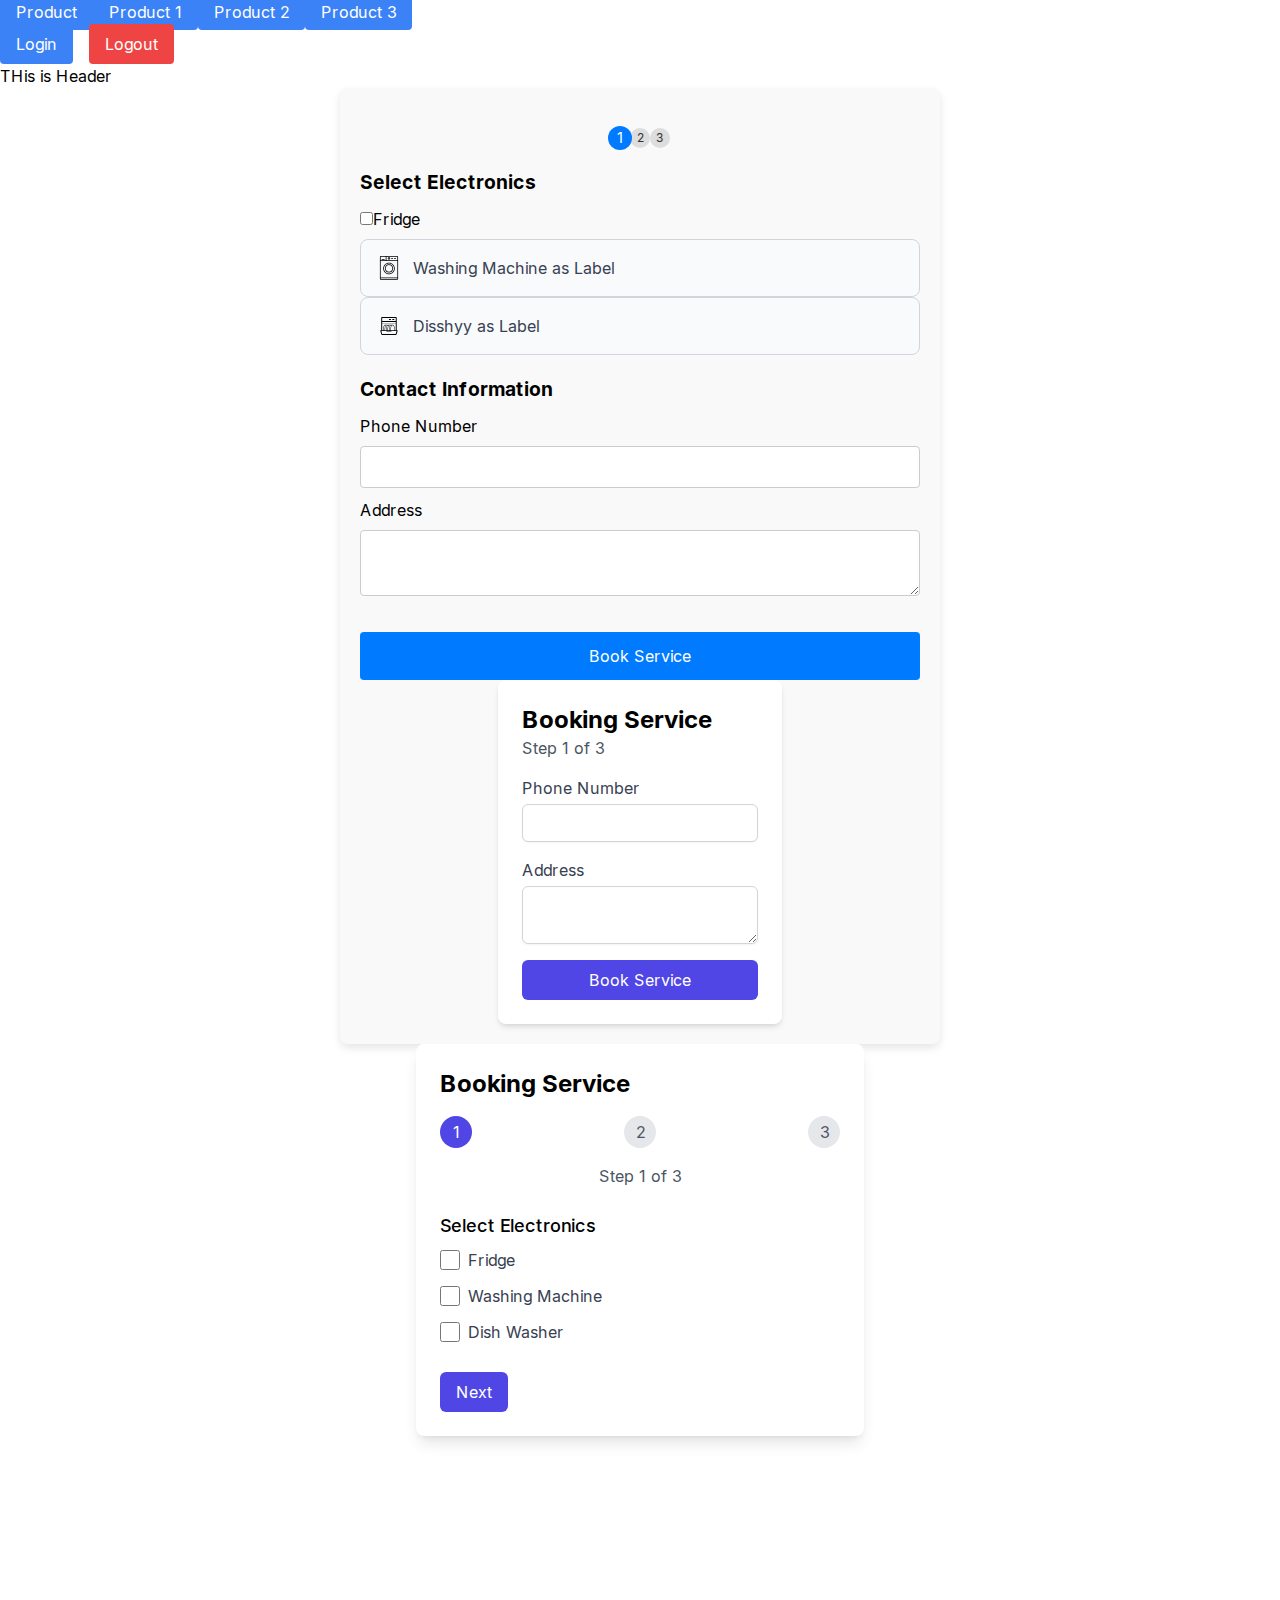
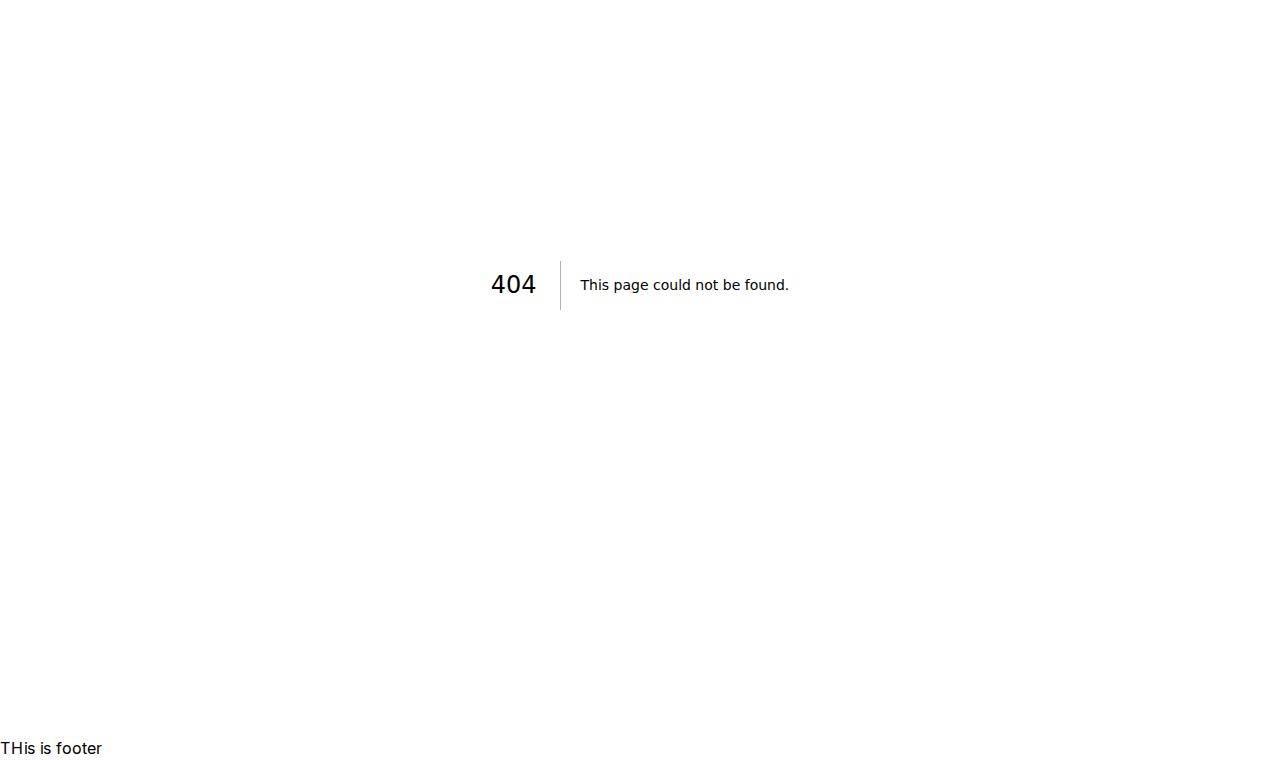
==== commit e85c9335: "deploy: fixartist/ui@5fcaceddd00d7c3ae27813ca56bb10b2ec31e586" ====
--- a/404/index.html
+++ b/404/index.html
@@ -1 +1 @@
-<!DOCTYPE html><html lang="en"><head><meta charSet="utf-8"/><meta name="viewport" content="width=device-width, initial-scale=1"/><link rel="preload" href="/_next/static/media/a34f9d1faa5f3315-s.p.woff2" as="font" crossorigin="" type="font/woff2"/><link rel="preload" as="image" href="/washing-machine.svg"/><link rel="preload" as="image" href="/dishwasher-2.svg"/><link rel="stylesheet" href="/_next/static/css/6c6fb794b2a676c9.css" data-precedence="next"/><link rel="preload" as="script" fetchPriority="low" href="/_next/static/chunks/webpack-0c291bcfab2d609d.js"/><script src="/_next/static/chunks/fd9d1056-78e5f27b69484e13.js" async=""></script><script src="/_next/static/chunks/23-757d03bd71be328c.js" async=""></script><script src="/_next/static/chunks/main-app-1c8dc679434b1282.js" async=""></script><script src="/_next/static/chunks/459-99175989d00c4bc5.js" async=""></script><script src="/_next/static/chunks/612-80c52cbf381c9afa.js" async=""></script><script src="/_next/static/chunks/app/layout-312f84fb947e5b8f.js" async=""></script><title>404: This page could not be found.</title><title>Create Next Appa</title><meta name="description" content="Generated by create next app"/><meta name="next-size-adjust"/><script src="/_next/static/chunks/polyfills-78c92fac7aa8fdd8.js" noModule=""></script></head><body class="__className_36bd41"><header><div class="flex space-x-4"><button class="bg-blue-500 text-white px-4 py-2 rounded">Login</button><a href="/api/auth/logout" class="bg-red-500 text-white px-4 py-2 rounded">Logout</a></div>THis is Header</header><div><div class="BookServices_bookingServices__jwlkj"><div class="StepIndicator_stepIndicator__aObcg"><div class="StepIndicator_stepIndicator__item__JXl7N StepIndicator_stepIndicator__item__active__e8vOb">1</div><div class="StepIndicator_stepIndicator__item__JXl7N ">2</div><div class="StepIndicator_stepIndicator__item__JXl7N ">3</div></div><form class="BookServices_bookingServices__form__Jc_AD"><fieldset class="BookServices_bookingServices__fieldset__reHcY"><legend class="BookServices_bookingServices__legend__rBBal">Select Electronics</legend><label class="BookServices_bookingServices__label__zILq8"><input type="checkbox" value="fridge"/>Fridge</label><label for="washing-machine-checkbox" class="flex items-center p-4 border rounded-lg border-gray-300 bg-gray-50 hover:bg-gray-200 cursor-pointer focus:outline-none focus:ring-2 focus:ring-indigo-600" tabindex="0"><input type="checkbox" class="hidden" id="washing-machine-checkbox" value="Washing Machine"/><img src="/washing-machine.svg" alt="Washing Machine as Label" class="w-6 h-6 text-gray-700 mr-3"/><span class="text-gray-700">Washing Machine as Label</span></label><label for="dishwasher" class="flex items-center p-4 border rounded-lg border-gray-300 bg-gray-50 hover:bg-gray-200 cursor-pointer focus:outline-none focus:ring-2 focus:ring-indigo-600" tabindex="0"><input type="checkbox" class="hidden" id="dishwasher" value="Dishwasher"/><img src="/dishwasher-2.svg" alt="Disshyy as Label" class="w-6 h-6 text-gray-700 mr-3"/><span class="text-gray-700">Disshyy as Label</span></label></fieldset><fieldset class="BookServices_bookingServices__fieldset__reHcY"><legend class="BookServices_bookingServices__legend__rBBal">Contact Information</legend><label class="BookServices_bookingServices__label__zILq8">Phone Number</label><input class="BookServices_bookingServices__input__4Qa_S" type="text" value=""/><label class="BookServices_bookingServices__label__zILq8">Address</label><textarea class="BookServices_bookingServices__textarea___GPAQ"></textarea></fieldset><button class="BookServices_bookingServices__button__G4NT0" type="button">Book Service</button></form><div class="max-w-md mx-auto p-6 bg-white rounded-lg shadow-md"><div class="mb-4"><h2 class="text-2xl font-bold">Booking Service</h2><p class="text-gray-600">Step <!-- -->1<!-- --> of 3</p></div><form class="space-y-4"><div><label for="phone" class="block text-gray-700">Phone Number</label><input type="text" id="phone" class="mt-1 block w-full px-3 py-2 border border-gray-300 rounded-md shadow-sm focus:outline-none focus:ring-indigo-500 focus:border-indigo-500 sm:text-sm"/></div><div><label for="address" class="block text-gray-700">Address</label><textarea id="address" class="mt-1 block w-full px-3 py-2 border border-gray-300 rounded-md shadow-sm focus:outline-none focus:ring-indigo-500 focus:border-indigo-500 sm:text-sm"></textarea></div><button type="submit" class="w-full bg-indigo-600 text-white py-2 px-4 rounded-md hover:bg-indigo-700">Book Service</button></form></div></div><div class="max-w-md mx-auto p-6 bg-white rounded-lg shadow-lg"><div class="mb-6"><h2 class="text-2xl font-bold mb-4">Booking Service</h2><div class="flex items-center justify-between mb-4"><div class="w-8 h-8 flex items-center justify-center rounded-full bg-indigo-600 text-white">1</div><div class="w-8 h-8 flex items-center justify-center rounded-full bg-gray-200 text-gray-600">2</div><div class="w-8 h-8 flex items-center justify-center rounded-full bg-gray-200 text-gray-600">3</div></div><p class="text-gray-600 text-center">Step <!-- -->1<!-- --> of 3</p></div><form class="space-y-4"><div><fieldset><legend class="text-lg font-medium mb-2">Select Electronics</legend><div class="mb-2"><label class="inline-flex items-center"><input type="checkbox" class="form-checkbox h-5 w-5 text-indigo-600" value="Fridge"/><span class="ml-2 text-gray-700">Fridge</span></label></div><div class="mb-2"><label class="inline-flex items-center"><input type="checkbox" class="form-checkbox h-5 w-5 text-indigo-600" value="Washing Machine"/><span class="ml-2 text-gray-700">Washing Machine</span></label></div><div class="mb-2"><label class="inline-flex items-center"><input type="checkbox" class="form-checkbox h-5 w-5 text-indigo-600" value="Dish Washer"/><span class="ml-2 text-gray-700">Dish Washer</span></label></div></fieldset></div><div class="flex justify-between"><button type="button" class="bg-indigo-600 text-white py-2 px-4 rounded-md hover:bg-indigo-700 transition-colors">Next</button></div></form></div></div><div><div style="font-family:system-ui,&quot;Segoe UI&quot;,Roboto,Helvetica,Arial,sans-serif,&quot;Apple Color Emoji&quot;,&quot;Segoe UI Emoji&quot;;height:100vh;text-align:center;display:flex;flex-direction:column;align-items:center;justify-content:center"><div><style>body{color:#000;background:#fff;margin:0}.next-error-h1{border-right:1px solid rgba(0,0,0,.3)}@media (prefers-color-scheme:dark){body{color:#fff;background:#000}.next-error-h1{border-right:1px solid rgba(255,255,255,.3)}}</style><h1 class="next-error-h1" style="display:inline-block;margin:0 20px 0 0;padding:0 23px 0 0;font-size:24px;font-weight:500;vertical-align:top;line-height:49px">404</h1><div style="display:inline-block"><h2 style="font-size:14px;font-weight:400;line-height:49px;margin:0">This page could not be found.</h2></div></div></div></div><footer>THis is footer</footer><script src="/_next/static/chunks/webpack-0c291bcfab2d609d.js" async=""></script><script>(self.__next_f=self.__next_f||[]).push([0]);self.__next_f.push([2,null])</script><script>self.__next_f.push([1,"1:HL[\"/_next/static/media/a34f9d1faa5f3315-s.p.woff2\",\"font\",{\"crossOrigin\":\"\",\"type\":\"font/woff2\"}]\n2:HL[\"/_next/static/css/6c6fb794b2a676c9.css\",\"style\"]\n"])</script><script>self.__next_f.push([1,"3:I[5751,[],\"\"]\n5:I[9275,[],\"\"]\n6:I[1343,[],\"\"]\n7:I[6853,[\"459\",\"static/chunks/459-99175989d00c4bc5.js\",\"612\",\"static/chunks/612-80c52cbf381c9afa.js\",\"185\",\"static/chunks/app/layout-312f84fb947e5b8f.js\"],\"UserProvider\"]\n8:I[4713,[\"459\",\"static/chunks/459-99175989d00c4bc5.js\",\"612\",\"static/chunks/612-80c52cbf381c9afa.js\",\"185\",\"static/chunks/app/layout-312f84fb947e5b8f.js\"],\"default\"]\n9:I[3349,[\"459\",\"static/chunks/459-99175989d00c4bc5.js\",\"612\",\"static/chunks/612-80c52cbf381c9afa.js\",\"185\",\"static/chunks/app/layout-312f84fb947e5b8f.js\"],\"default\"]\na:I[7105,[\"459\",\"static/chunks/459-99175989d00c4bc5.js\",\"612\",\"static/chunks/612-80c52cbf381c9afa.js\",\"185\",\"static/chunks/app/layout-312f84fb947e5b8f.js\"],\"default\"]\n10:I[6130,[],\"\"]\nb:{\"fontFamily\":\"system-ui,\\\"Segoe UI\\\",Roboto,Helvetica,Arial,sans-serif,\\\"Apple Color Emoji\\\",\\\"Segoe UI Emoji\\\"\",\"height\":\"100vh\",\"textAlign\":\"center\",\"display\":\"flex\",\"flexDirection\":\"column\",\"alignItems\":\"center\",\"justifyContent\":\"center\"}\nc:{\"display\":\"inline-block\",\"margin\":\"0 20px 0 0\",\"padding\":\"0 23px 0 0\",\"fontSize\":24,\"fontWeight\":500,\"verticalAlign\":\"top\",\"lineHeight\":\"49px\"}\nd:{\"display\":\"inline-block\"}\ne:{\"fontSize\":14,\"fontWeight\":400,\"lineHeight\":\"49px\",\"margin\":0}\n11:[]\n"])</script><script>self.__next_f.push([1,"0:[[[\"$\",\"link\",\"0\",{\"rel\":\"stylesheet\",\"href\":\"/_next/static/css/6c6fb794b2a676c9.css\",\"precedence\":\"next\",\"crossOrigin\":\"$undefined\"}]],[\"$\",\"$L3\",null,{\"buildId\":\"HZlKkpfV5hoBeTMsDiMSX\",\"assetPrefix\":\"\",\"initialCanonicalUrl\":\"/_not-found/\",\"initialTree\":[\"\",{\"children\":[\"/_not-found\",{\"children\":[\"__PAGE__\",{}]}]},\"$undefined\",\"$undefined\",true],\"initialSeedData\":[\"\",{\"children\":[\"/_not-found\",{\"children\":[\"__PAGE__\",{},[[\"$L4\",[[\"$\",\"title\",null,{\"children\":\"404: This page could not be found.\"}],[\"$\",\"div\",null,{\"style\":{\"fontFamily\":\"system-ui,\\\"Segoe UI\\\",Roboto,Helvetica,Arial,sans-serif,\\\"Apple Color Emoji\\\",\\\"Segoe UI Emoji\\\"\",\"height\":\"100vh\",\"textAlign\":\"center\",\"display\":\"flex\",\"flexDirection\":\"column\",\"alignItems\":\"center\",\"justifyContent\":\"center\"},\"children\":[\"$\",\"div\",null,{\"children\":[[\"$\",\"style\",null,{\"dangerouslySetInnerHTML\":{\"__html\":\"body{color:#000;background:#fff;margin:0}.next-error-h1{border-right:1px solid rgba(0,0,0,.3)}@media (prefers-color-scheme:dark){body{color:#fff;background:#000}.next-error-h1{border-right:1px solid rgba(255,255,255,.3)}}\"}}],[\"$\",\"h1\",null,{\"className\":\"next-error-h1\",\"style\":{\"display\":\"inline-block\",\"margin\":\"0 20px 0 0\",\"padding\":\"0 23px 0 0\",\"fontSize\":24,\"fontWeight\":500,\"verticalAlign\":\"top\",\"lineHeight\":\"49px\"},\"children\":\"404\"}],[\"$\",\"div\",null,{\"style\":{\"display\":\"inline-block\"},\"children\":[\"$\",\"h2\",null,{\"style\":{\"fontSize\":14,\"fontWeight\":400,\"lineHeight\":\"49px\",\"margin\":0},\"children\":\"This page could not be found.\"}]}]]}]}]]],null],null]},[\"$\",\"$L5\",null,{\"parallelRouterKey\":\"children\",\"segmentPath\":[\"children\",\"/_not-found\",\"children\"],\"error\":\"$undefined\",\"errorStyles\":\"$undefined\",\"errorScripts\":\"$undefined\",\"template\":[\"$\",\"$L6\",null,{}],\"templateStyles\":\"$undefined\",\"templateScripts\":\"$undefined\",\"notFound\":\"$undefined\",\"notFoundStyles\":\"$undefined\",\"styles\":null}],null]},[[\"$\",\"html\",null,{\"lang\":\"en\",\"children\":[\"$\",\"body\",null,{\"className\":\"__className_36bd41\",\"children\":[\"$\",\"$L7\",null,{\"children\":[\"$\",\"$L8\",null,{\"children\":[[\"$\",\"$L9\",null,{}],[\"$\",\"$La\",null,{}],[\"$\",\"div\",null,{\"children\":[\"$\",\"$L5\",null,{\"parallelRouterKey\":\"children\",\"segmentPath\":[\"children\"],\"error\":\"$undefined\",\"errorStyles\":\"$undefined\",\"errorScripts\":\"$undefined\",\"template\":[\"$\",\"$L6\",null,{}],\"templateStyles\":\"$undefined\",\"templateScripts\":\"$undefined\",\"notFound\":[[\"$\",\"title\",null,{\"children\":\"404: This page could not be found.\"}],[\"$\",\"div\",null,{\"style\":\"$b\",\"children\":[\"$\",\"div\",null,{\"children\":[[\"$\",\"style\",null,{\"dangerouslySetInnerHTML\":{\"__html\":\"body{color:#000;background:#fff;margin:0}.next-error-h1{border-right:1px solid rgba(0,0,0,.3)}@media (prefers-color-scheme:dark){body{color:#fff;background:#000}.next-error-h1{border-right:1px solid rgba(255,255,255,.3)}}\"}}],[\"$\",\"h1\",null,{\"className\":\"next-error-h1\",\"style\":\"$c\",\"children\":\"404\"}],[\"$\",\"div\",null,{\"style\":\"$d\",\"children\":[\"$\",\"h2\",null,{\"style\":\"$e\",\"children\":\"This page could not be found.\"}]}]]}]}]],\"notFoundStyles\":[],\"styles\":null}]}],[\"$\",\"footer\",null,{\"children\":\"THis is footer\"}]]}]}]}]}],null],null],\"couldBeIntercepted\":false,\"initialHead\":[false,\"$Lf\"],\"globalErrorComponent\":\"$10\",\"missingSlots\":\"$W11\"}]]\n"])</script><script>self.__next_f.push([1,"f:[[\"$\",\"meta\",\"0\",{\"name\":\"viewport\",\"content\":\"width=device-width, initial-scale=1\"}],[\"$\",\"meta\",\"1\",{\"charSet\":\"utf-8\"}],[\"$\",\"title\",\"2\",{\"children\":\"Create Next Appa\"}],[\"$\",\"meta\",\"3\",{\"name\":\"description\",\"content\":\"Generated by create next app\"}],[\"$\",\"meta\",\"4\",{\"name\":\"next-size-adjust\"}]]\n4:null\n"])</script></body></html>+<!DOCTYPE html><html lang="en"><head><meta charSet="utf-8"/><meta name="viewport" content="width=device-width, initial-scale=1"/><link rel="preload" href="/_next/static/media/a34f9d1faa5f3315-s.p.woff2" as="font" crossorigin="" type="font/woff2"/><link rel="preload" as="image" href="/washing-machine.svg"/><link rel="preload" as="image" href="/dishwasher-2.svg"/><link rel="stylesheet" href="/_next/static/css/6c6fb794b2a676c9.css" data-precedence="next"/><link rel="preload" as="script" fetchPriority="low" href="/_next/static/chunks/webpack-0c291bcfab2d609d.js"/><script src="/_next/static/chunks/fd9d1056-78e5f27b69484e13.js" async=""></script><script src="/_next/static/chunks/23-757d03bd71be328c.js" async=""></script><script src="/_next/static/chunks/main-app-1c8dc679434b1282.js" async=""></script><script src="/_next/static/chunks/231-81d969492d8faf13.js" async=""></script><script src="/_next/static/chunks/459-99175989d00c4bc5.js" async=""></script><script src="/_next/static/chunks/612-80c52cbf381c9afa.js" async=""></script><script src="/_next/static/chunks/app/layout-712743ebbeb9f4c7.js" async=""></script><title>404: This page could not be found.</title><title>Create Next Appa</title><meta name="description" content="Generated by create next app"/><meta name="next-size-adjust"/><script src="/_next/static/chunks/polyfills-78c92fac7aa8fdd8.js" noModule=""></script></head><body class="__className_36bd41"><a class="bg-blue-500 text-white px-4 py-2 rounded" href="/product/">Product</a><a class="bg-blue-500 text-white px-4 py-2 rounded" href="/product/1/">Product 1</a><a class="bg-blue-500 text-white px-4 py-2 rounded" href="/product/2/">Product 2</a><a class="bg-blue-500 text-white px-4 py-2 rounded" href="/product/3/">Product 3</a><header><div class="flex space-x-4"><button class="bg-blue-500 text-white px-4 py-2 rounded">Login</button><a href="/api/auth/logout" class="bg-red-500 text-white px-4 py-2 rounded">Logout</a></div>THis is Header</header><div><div class="BookServices_bookingServices__jwlkj"><div class="StepIndicator_stepIndicator__aObcg"><div class="StepIndicator_stepIndicator__item__JXl7N StepIndicator_stepIndicator__item__active__e8vOb">1</div><div class="StepIndicator_stepIndicator__item__JXl7N ">2</div><div class="StepIndicator_stepIndicator__item__JXl7N ">3</div></div><form class="BookServices_bookingServices__form__Jc_AD"><fieldset class="BookServices_bookingServices__fieldset__reHcY"><legend class="BookServices_bookingServices__legend__rBBal">Select Electronics</legend><label class="BookServices_bookingServices__label__zILq8"><input type="checkbox" value="fridge"/>Fridge</label><label for="washing-machine-checkbox" class="flex items-center p-4 border rounded-lg border-gray-300 bg-gray-50 hover:bg-gray-200 cursor-pointer focus:outline-none focus:ring-2 focus:ring-indigo-600" tabindex="0"><input type="checkbox" class="hidden" id="washing-machine-checkbox" value="Washing Machine"/><img src="/washing-machine.svg" alt="Washing Machine as Label" class="w-6 h-6 text-gray-700 mr-3"/><span class="text-gray-700">Washing Machine as Label</span></label><label for="dishwasher" class="flex items-center p-4 border rounded-lg border-gray-300 bg-gray-50 hover:bg-gray-200 cursor-pointer focus:outline-none focus:ring-2 focus:ring-indigo-600" tabindex="0"><input type="checkbox" class="hidden" id="dishwasher" value="Dishwasher"/><img src="/dishwasher-2.svg" alt="Disshyy as Label" class="w-6 h-6 text-gray-700 mr-3"/><span class="text-gray-700">Disshyy as Label</span></label></fieldset><fieldset class="BookServices_bookingServices__fieldset__reHcY"><legend class="BookServices_bookingServices__legend__rBBal">Contact Information</legend><label class="BookServices_bookingServices__label__zILq8">Phone Number</label><input class="BookServices_bookingServices__input__4Qa_S" type="text" value=""/><label class="BookServices_bookingServices__label__zILq8">Address</label><textarea class="BookServices_bookingServices__textarea___GPAQ"></textarea></fieldset><button class="BookServices_bookingServices__button__G4NT0" type="button">Book Service</button></form><div class="max-w-md mx-auto p-6 bg-white rounded-lg shadow-md"><div class="mb-4"><h2 class="text-2xl font-bold">Booking Service</h2><p class="text-gray-600">Step <!-- -->1<!-- --> of 3</p></div><form class="space-y-4"><div><label for="phone" class="block text-gray-700">Phone Number</label><input type="text" id="phone" class="mt-1 block w-full px-3 py-2 border border-gray-300 rounded-md shadow-sm focus:outline-none focus:ring-indigo-500 focus:border-indigo-500 sm:text-sm"/></div><div><label for="address" class="block text-gray-700">Address</label><textarea id="address" class="mt-1 block w-full px-3 py-2 border border-gray-300 rounded-md shadow-sm focus:outline-none focus:ring-indigo-500 focus:border-indigo-500 sm:text-sm"></textarea></div><button type="submit" class="w-full bg-indigo-600 text-white py-2 px-4 rounded-md hover:bg-indigo-700">Book Service</button></form></div></div><div class="max-w-md mx-auto p-6 bg-white rounded-lg shadow-lg"><div class="mb-6"><h2 class="text-2xl font-bold mb-4">Booking Service</h2><div class="flex items-center justify-between mb-4"><div class="w-8 h-8 flex items-center justify-center rounded-full bg-indigo-600 text-white">1</div><div class="w-8 h-8 flex items-center justify-center rounded-full bg-gray-200 text-gray-600">2</div><div class="w-8 h-8 flex items-center justify-center rounded-full bg-gray-200 text-gray-600">3</div></div><p class="text-gray-600 text-center">Step <!-- -->1<!-- --> of 3</p></div><form class="space-y-4"><div><fieldset><legend class="text-lg font-medium mb-2">Select Electronics</legend><div class="mb-2"><label class="inline-flex items-center"><input type="checkbox" class="form-checkbox h-5 w-5 text-indigo-600" value="Fridge"/><span class="ml-2 text-gray-700">Fridge</span></label></div><div class="mb-2"><label class="inline-flex items-center"><input type="checkbox" class="form-checkbox h-5 w-5 text-indigo-600" value="Washing Machine"/><span class="ml-2 text-gray-700">Washing Machine</span></label></div><div class="mb-2"><label class="inline-flex items-center"><input type="checkbox" class="form-checkbox h-5 w-5 text-indigo-600" value="Dish Washer"/><span class="ml-2 text-gray-700">Dish Washer</span></label></div></fieldset></div><div class="flex justify-between"><button type="button" class="bg-indigo-600 text-white py-2 px-4 rounded-md hover:bg-indigo-700 transition-colors">Next</button></div></form></div></div><div><div style="font-family:system-ui,&quot;Segoe UI&quot;,Roboto,Helvetica,Arial,sans-serif,&quot;Apple Color Emoji&quot;,&quot;Segoe UI Emoji&quot;;height:100vh;text-align:center;display:flex;flex-direction:column;align-items:center;justify-content:center"><div><style>body{color:#000;background:#fff;margin:0}.next-error-h1{border-right:1px solid rgba(0,0,0,.3)}@media (prefers-color-scheme:dark){body{color:#fff;background:#000}.next-error-h1{border-right:1px solid rgba(255,255,255,.3)}}</style><h1 class="next-error-h1" style="display:inline-block;margin:0 20px 0 0;padding:0 23px 0 0;font-size:24px;font-weight:500;vertical-align:top;line-height:49px">404</h1><div style="display:inline-block"><h2 style="font-size:14px;font-weight:400;line-height:49px;margin:0">This page could not be found.</h2></div></div></div></div><footer>THis is footer</footer><script src="/_next/static/chunks/webpack-0c291bcfab2d609d.js" async=""></script><script>(self.__next_f=self.__next_f||[]).push([0]);self.__next_f.push([2,null])</script><script>self.__next_f.push([1,"1:HL[\"/_next/static/media/a34f9d1faa5f3315-s.p.woff2\",\"font\",{\"crossOrigin\":\"\",\"type\":\"font/woff2\"}]\n2:HL[\"/_next/static/css/6c6fb794b2a676c9.css\",\"style\"]\n"])</script><script>self.__next_f.push([1,"3:I[5751,[],\"\"]\n5:I[9275,[],\"\"]\n6:I[1343,[],\"\"]\n7:I[6853,[\"231\",\"static/chunks/231-81d969492d8faf13.js\",\"459\",\"static/chunks/459-99175989d00c4bc5.js\",\"612\",\"static/chunks/612-80c52cbf381c9afa.js\",\"185\",\"static/chunks/app/layout-712743ebbeb9f4c7.js\"],\"UserProvider\"]\n8:I[4713,[\"231\",\"static/chunks/231-81d969492d8faf13.js\",\"459\",\"static/chunks/459-99175989d00c4bc5.js\",\"612\",\"static/chunks/612-80c52cbf381c9afa.js\",\"185\",\"static/chunks/app/layout-712743ebbeb9f4c7.js\"],\"default\"]\n9:I[231,[\"231\",\"static/chunks/231-81d969492d8faf13.js\",\"459\",\"static/chunks/459-99175989d00c4bc5.js\",\"612\",\"static/chunks/612-80c52cbf381c9afa.js\",\"185\",\"static/chunks/app/layout-712743ebbeb9f4c7.js\"],\"\"]\na:I[3349,[\"231\",\"static/chunks/231-81d969492d8faf13.js\",\"459\",\"static/chunks/459-99175989d00c4bc5.js\",\"612\",\"static/chunks/612-80c52cbf381c9afa.js\",\"185\",\"static/chunks/app/layout-712743ebbeb9f4c7.js\"],\"default\"]\nb:I[7105,[\"231\",\"static/chunks/231-81d969492d8faf13.js\",\"459\",\"static/chunks/459-99175989d00c4bc5.js\",\"612\",\"static/chunks/612-80c52cbf381c9afa.js\",\"185\",\"static/chunks/app/layout-712743ebbeb9f4c7.js\"],\"default\"]\n11:I[6130,[],\"\"]\nc:{\"fontFamily\":\"system-ui,\\\"Segoe UI\\\",Roboto,Helvetica,Arial,sans-serif,\\\"Apple Color Emoji\\\",\\\"Segoe UI Emoji\\\"\",\"height\":\"100vh\",\"textAlign\":\"center\",\"display\":\"flex\",\"flexDirection\":\"column\",\"alignItems\":\"center\",\"justifyContent\":\"center\"}\nd:{\"display\":\"inline-block\",\"margin\":\"0 20px 0 0\",\"padding\":\"0 23px 0 0\",\"fontSize\":24,\"fontWeight\":500,\"verticalAlign\":\"top\",\"lineHeight\":\"49px\"}\ne:{\"display\":\"inline-block\"}\nf:{\"fontSize\":14,\"fontWeight\":400,\"lineHeight\":\"49px\",\"margin\":0}\n12:[]\n"])</script><script>self.__next_f.push([1,"0:[[[\"$\",\"link\",\"0\",{\"rel\":\"stylesheet\",\"href\":\"/_next/static/css/6c6fb794b2a676c9.css\",\"precedence\":\"next\",\"crossOrigin\":\"$undefined\"}]],[\"$\",\"$L3\",null,{\"buildId\":\"AhFToBS79tLKqkYmE2KTz\",\"assetPrefix\":\"\",\"initialCanonicalUrl\":\"/_not-found/\",\"initialTree\":[\"\",{\"children\":[\"/_not-found\",{\"children\":[\"__PAGE__\",{}]}]},\"$undefined\",\"$undefined\",true],\"initialSeedData\":[\"\",{\"children\":[\"/_not-found\",{\"children\":[\"__PAGE__\",{},[[\"$L4\",[[\"$\",\"title\",null,{\"children\":\"404: This page could not be found.\"}],[\"$\",\"div\",null,{\"style\":{\"fontFamily\":\"system-ui,\\\"Segoe UI\\\",Roboto,Helvetica,Arial,sans-serif,\\\"Apple Color Emoji\\\",\\\"Segoe UI Emoji\\\"\",\"height\":\"100vh\",\"textAlign\":\"center\",\"display\":\"flex\",\"flexDirection\":\"column\",\"alignItems\":\"center\",\"justifyContent\":\"center\"},\"children\":[\"$\",\"div\",null,{\"children\":[[\"$\",\"style\",null,{\"dangerouslySetInnerHTML\":{\"__html\":\"body{color:#000;background:#fff;margin:0}.next-error-h1{border-right:1px solid rgba(0,0,0,.3)}@media (prefers-color-scheme:dark){body{color:#fff;background:#000}.next-error-h1{border-right:1px solid rgba(255,255,255,.3)}}\"}}],[\"$\",\"h1\",null,{\"className\":\"next-error-h1\",\"style\":{\"display\":\"inline-block\",\"margin\":\"0 20px 0 0\",\"padding\":\"0 23px 0 0\",\"fontSize\":24,\"fontWeight\":500,\"verticalAlign\":\"top\",\"lineHeight\":\"49px\"},\"children\":\"404\"}],[\"$\",\"div\",null,{\"style\":{\"display\":\"inline-block\"},\"children\":[\"$\",\"h2\",null,{\"style\":{\"fontSize\":14,\"fontWeight\":400,\"lineHeight\":\"49px\",\"margin\":0},\"children\":\"This page could not be found.\"}]}]]}]}]]],null],null]},[\"$\",\"$L5\",null,{\"parallelRouterKey\":\"children\",\"segmentPath\":[\"children\",\"/_not-found\",\"children\"],\"error\":\"$undefined\",\"errorStyles\":\"$undefined\",\"errorScripts\":\"$undefined\",\"template\":[\"$\",\"$L6\",null,{}],\"templateStyles\":\"$undefined\",\"templateScripts\":\"$undefined\",\"notFound\":\"$undefined\",\"notFoundStyles\":\"$undefined\",\"styles\":null}],null]},[[\"$\",\"html\",null,{\"lang\":\"en\",\"children\":[\"$\",\"body\",null,{\"className\":\"__className_36bd41\",\"children\":[\"$\",\"$L7\",null,{\"children\":[\"$\",\"$L8\",null,{\"children\":[[\"$\",\"$L9\",null,{\"href\":\"/product\",\"className\":\"bg-blue-500 text-white px-4 py-2 rounded\",\"children\":\"Product\"}],[\"$\",\"$L9\",null,{\"href\":\"/product/1\",\"className\":\"bg-blue-500 text-white px-4 py-2 rounded\",\"children\":\"Product 1\"}],[\"$\",\"$L9\",null,{\"href\":\"/product/2\",\"className\":\"bg-blue-500 text-white px-4 py-2 rounded\",\"children\":\"Product 2\"}],[\"$\",\"$L9\",null,{\"href\":\"/product/3\",\"className\":\"bg-blue-500 text-white px-4 py-2 rounded\",\"children\":\"Product 3\"}],[\"$\",\"$La\",null,{}],[\"$\",\"$Lb\",null,{}],[\"$\",\"div\",null,{\"children\":[\"$\",\"$L5\",null,{\"parallelRouterKey\":\"children\",\"segmentPath\":[\"children\"],\"error\":\"$undefined\",\"errorStyles\":\"$undefined\",\"errorScripts\":\"$undefined\",\"template\":[\"$\",\"$L6\",null,{}],\"templateStyles\":\"$undefined\",\"templateScripts\":\"$undefined\",\"notFound\":[[\"$\",\"title\",null,{\"children\":\"404: This page could not be found.\"}],[\"$\",\"div\",null,{\"style\":\"$c\",\"children\":[\"$\",\"div\",null,{\"children\":[[\"$\",\"style\",null,{\"dangerouslySetInnerHTML\":{\"__html\":\"body{color:#000;background:#fff;margin:0}.next-error-h1{border-right:1px solid rgba(0,0,0,.3)}@media (prefers-color-scheme:dark){body{color:#fff;background:#000}.next-error-h1{border-right:1px solid rgba(255,255,255,.3)}}\"}}],[\"$\",\"h1\",null,{\"className\":\"next-error-h1\",\"style\":\"$d\",\"children\":\"404\"}],[\"$\",\"div\",null,{\"style\":\"$e\",\"children\":[\"$\",\"h2\",null,{\"style\":\"$f\",\"children\":\"This page could not be found.\"}]}]]}]}]],\"notFoundStyles\":[],\"styles\":null}]}],[\"$\",\"footer\",null,{\"children\":\"THis is footer\"}]]}]}]}]}],null],null],\"couldBeIntercepted\":false,\"initialHead\":[false,\"$L10\"],\"globalErrorComponent\":\"$11\",\"missingSlots\":\"$W12\"}]]\n"])</script><script>self.__next_f.push([1,"10:[[\"$\",\"meta\",\"0\",{\"name\":\"viewport\",\"content\":\"width=device-width, initial-scale=1\"}],[\"$\",\"meta\",\"1\",{\"charSet\":\"utf-8\"}],[\"$\",\"title\",\"2\",{\"children\":\"Create Next Appa\"}],[\"$\",\"meta\",\"3\",{\"name\":\"description\",\"content\":\"Generated by create next app\"}],[\"$\",\"meta\",\"4\",{\"name\":\"next-size-adjust\"}]]\n4:null\n"])</script></body></html>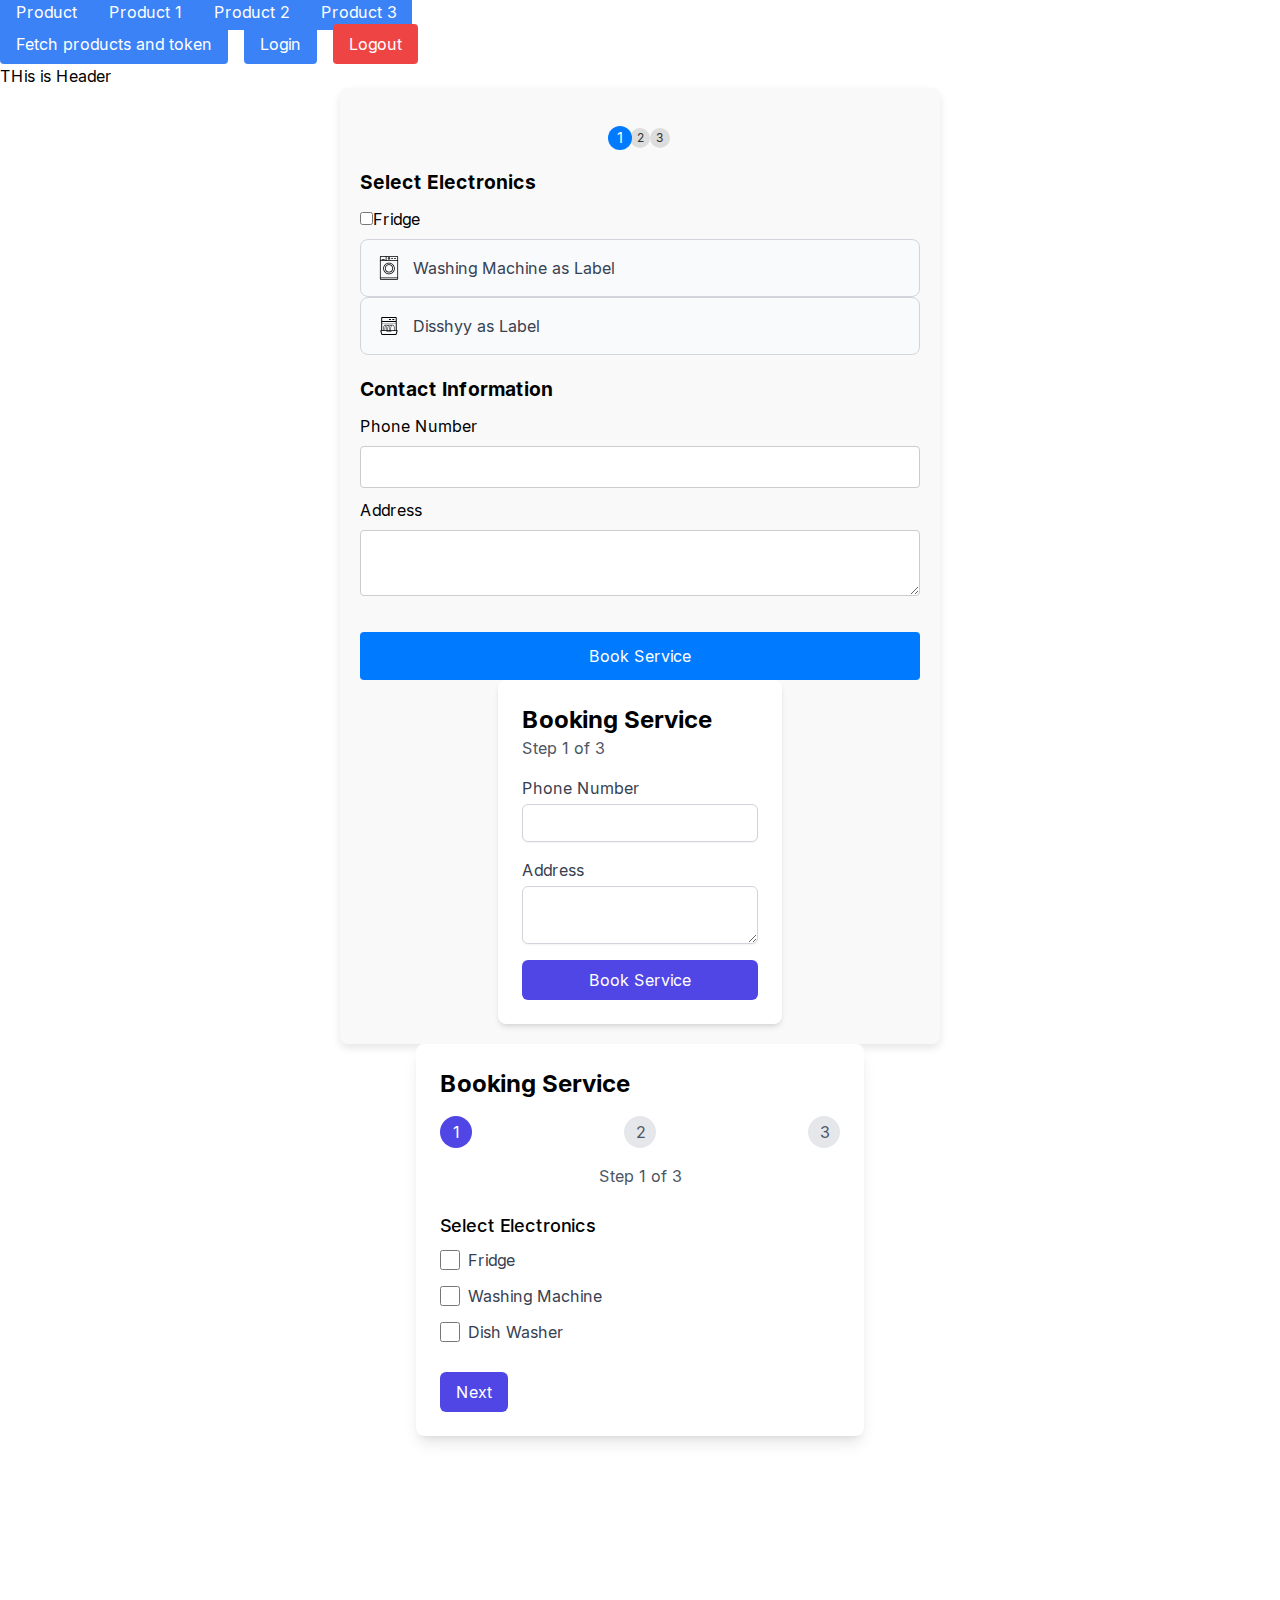
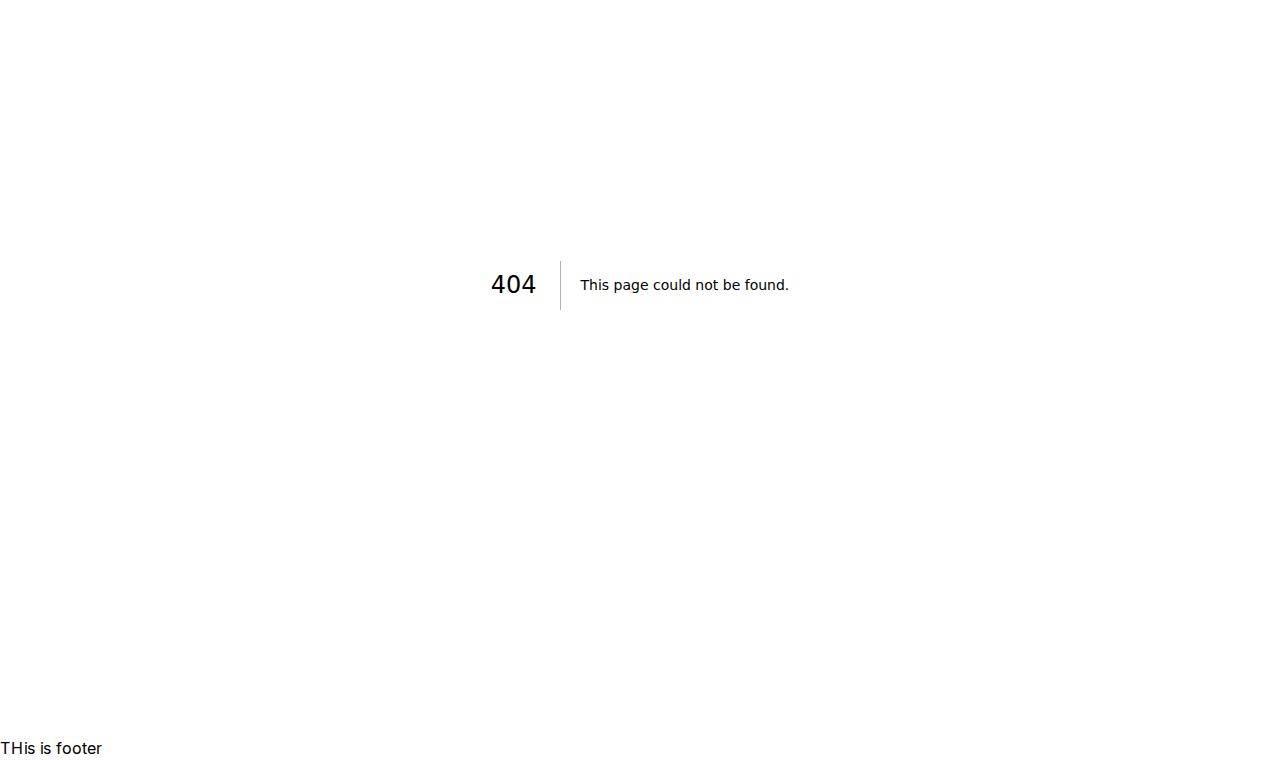
==== commit b1178f4a: "deploy: fixartist/ui@d615cde0c20512d704731e76d63733a9b2e19f22" ====
--- a/404/index.html
+++ b/404/index.html
@@ -1 +1 @@
-<!DOCTYPE html><html lang="en"><head><meta charSet="utf-8"/><meta name="viewport" content="width=device-width, initial-scale=1"/><link rel="preload" href="/_next/static/media/a34f9d1faa5f3315-s.p.woff2" as="font" crossorigin="" type="font/woff2"/><link rel="preload" as="image" href="/washing-machine.svg"/><link rel="preload" as="image" href="/dishwasher-2.svg"/><link rel="stylesheet" href="/_next/static/css/6c6fb794b2a676c9.css" data-precedence="next"/><link rel="preload" as="script" fetchPriority="low" href="/_next/static/chunks/webpack-0c291bcfab2d609d.js"/><script src="/_next/static/chunks/fd9d1056-78e5f27b69484e13.js" async=""></script><script src="/_next/static/chunks/23-757d03bd71be328c.js" async=""></script><script src="/_next/static/chunks/main-app-1c8dc679434b1282.js" async=""></script><script src="/_next/static/chunks/231-81d969492d8faf13.js" async=""></script><script src="/_next/static/chunks/459-99175989d00c4bc5.js" async=""></script><script src="/_next/static/chunks/612-80c52cbf381c9afa.js" async=""></script><script src="/_next/static/chunks/app/layout-712743ebbeb9f4c7.js" async=""></script><title>404: This page could not be found.</title><title>Create Next Appa</title><meta name="description" content="Generated by create next app"/><meta name="next-size-adjust"/><script src="/_next/static/chunks/polyfills-78c92fac7aa8fdd8.js" noModule=""></script></head><body class="__className_36bd41"><a class="bg-blue-500 text-white px-4 py-2 rounded" href="/product/">Product</a><a class="bg-blue-500 text-white px-4 py-2 rounded" href="/product/1/">Product 1</a><a class="bg-blue-500 text-white px-4 py-2 rounded" href="/product/2/">Product 2</a><a class="bg-blue-500 text-white px-4 py-2 rounded" href="/product/3/">Product 3</a><header><div class="flex space-x-4"><button class="bg-blue-500 text-white px-4 py-2 rounded">Login</button><a href="/api/auth/logout" class="bg-red-500 text-white px-4 py-2 rounded">Logout</a></div>THis is Header</header><div><div class="BookServices_bookingServices__jwlkj"><div class="StepIndicator_stepIndicator__aObcg"><div class="StepIndicator_stepIndicator__item__JXl7N StepIndicator_stepIndicator__item__active__e8vOb">1</div><div class="StepIndicator_stepIndicator__item__JXl7N ">2</div><div class="StepIndicator_stepIndicator__item__JXl7N ">3</div></div><form class="BookServices_bookingServices__form__Jc_AD"><fieldset class="BookServices_bookingServices__fieldset__reHcY"><legend class="BookServices_bookingServices__legend__rBBal">Select Electronics</legend><label class="BookServices_bookingServices__label__zILq8"><input type="checkbox" value="fridge"/>Fridge</label><label for="washing-machine-checkbox" class="flex items-center p-4 border rounded-lg border-gray-300 bg-gray-50 hover:bg-gray-200 cursor-pointer focus:outline-none focus:ring-2 focus:ring-indigo-600" tabindex="0"><input type="checkbox" class="hidden" id="washing-machine-checkbox" value="Washing Machine"/><img src="/washing-machine.svg" alt="Washing Machine as Label" class="w-6 h-6 text-gray-700 mr-3"/><span class="text-gray-700">Washing Machine as Label</span></label><label for="dishwasher" class="flex items-center p-4 border rounded-lg border-gray-300 bg-gray-50 hover:bg-gray-200 cursor-pointer focus:outline-none focus:ring-2 focus:ring-indigo-600" tabindex="0"><input type="checkbox" class="hidden" id="dishwasher" value="Dishwasher"/><img src="/dishwasher-2.svg" alt="Disshyy as Label" class="w-6 h-6 text-gray-700 mr-3"/><span class="text-gray-700">Disshyy as Label</span></label></fieldset><fieldset class="BookServices_bookingServices__fieldset__reHcY"><legend class="BookServices_bookingServices__legend__rBBal">Contact Information</legend><label class="BookServices_bookingServices__label__zILq8">Phone Number</label><input class="BookServices_bookingServices__input__4Qa_S" type="text" value=""/><label class="BookServices_bookingServices__label__zILq8">Address</label><textarea class="BookServices_bookingServices__textarea___GPAQ"></textarea></fieldset><button class="BookServices_bookingServices__button__G4NT0" type="button">Book Service</button></form><div class="max-w-md mx-auto p-6 bg-white rounded-lg shadow-md"><div class="mb-4"><h2 class="text-2xl font-bold">Booking Service</h2><p class="text-gray-600">Step <!-- -->1<!-- --> of 3</p></div><form class="space-y-4"><div><label for="phone" class="block text-gray-700">Phone Number</label><input type="text" id="phone" class="mt-1 block w-full px-3 py-2 border border-gray-300 rounded-md shadow-sm focus:outline-none focus:ring-indigo-500 focus:border-indigo-500 sm:text-sm"/></div><div><label for="address" class="block text-gray-700">Address</label><textarea id="address" class="mt-1 block w-full px-3 py-2 border border-gray-300 rounded-md shadow-sm focus:outline-none focus:ring-indigo-500 focus:border-indigo-500 sm:text-sm"></textarea></div><button type="submit" class="w-full bg-indigo-600 text-white py-2 px-4 rounded-md hover:bg-indigo-700">Book Service</button></form></div></div><div class="max-w-md mx-auto p-6 bg-white rounded-lg shadow-lg"><div class="mb-6"><h2 class="text-2xl font-bold mb-4">Booking Service</h2><div class="flex items-center justify-between mb-4"><div class="w-8 h-8 flex items-center justify-center rounded-full bg-indigo-600 text-white">1</div><div class="w-8 h-8 flex items-center justify-center rounded-full bg-gray-200 text-gray-600">2</div><div class="w-8 h-8 flex items-center justify-center rounded-full bg-gray-200 text-gray-600">3</div></div><p class="text-gray-600 text-center">Step <!-- -->1<!-- --> of 3</p></div><form class="space-y-4"><div><fieldset><legend class="text-lg font-medium mb-2">Select Electronics</legend><div class="mb-2"><label class="inline-flex items-center"><input type="checkbox" class="form-checkbox h-5 w-5 text-indigo-600" value="Fridge"/><span class="ml-2 text-gray-700">Fridge</span></label></div><div class="mb-2"><label class="inline-flex items-center"><input type="checkbox" class="form-checkbox h-5 w-5 text-indigo-600" value="Washing Machine"/><span class="ml-2 text-gray-700">Washing Machine</span></label></div><div class="mb-2"><label class="inline-flex items-center"><input type="checkbox" class="form-checkbox h-5 w-5 text-indigo-600" value="Dish Washer"/><span class="ml-2 text-gray-700">Dish Washer</span></label></div></fieldset></div><div class="flex justify-between"><button type="button" class="bg-indigo-600 text-white py-2 px-4 rounded-md hover:bg-indigo-700 transition-colors">Next</button></div></form></div></div><div><div style="font-family:system-ui,&quot;Segoe UI&quot;,Roboto,Helvetica,Arial,sans-serif,&quot;Apple Color Emoji&quot;,&quot;Segoe UI Emoji&quot;;height:100vh;text-align:center;display:flex;flex-direction:column;align-items:center;justify-content:center"><div><style>body{color:#000;background:#fff;margin:0}.next-error-h1{border-right:1px solid rgba(0,0,0,.3)}@media (prefers-color-scheme:dark){body{color:#fff;background:#000}.next-error-h1{border-right:1px solid rgba(255,255,255,.3)}}</style><h1 class="next-error-h1" style="display:inline-block;margin:0 20px 0 0;padding:0 23px 0 0;font-size:24px;font-weight:500;vertical-align:top;line-height:49px">404</h1><div style="display:inline-block"><h2 style="font-size:14px;font-weight:400;line-height:49px;margin:0">This page could not be found.</h2></div></div></div></div><footer>THis is footer</footer><script src="/_next/static/chunks/webpack-0c291bcfab2d609d.js" async=""></script><script>(self.__next_f=self.__next_f||[]).push([0]);self.__next_f.push([2,null])</script><script>self.__next_f.push([1,"1:HL[\"/_next/static/media/a34f9d1faa5f3315-s.p.woff2\",\"font\",{\"crossOrigin\":\"\",\"type\":\"font/woff2\"}]\n2:HL[\"/_next/static/css/6c6fb794b2a676c9.css\",\"style\"]\n"])</script><script>self.__next_f.push([1,"3:I[5751,[],\"\"]\n5:I[9275,[],\"\"]\n6:I[1343,[],\"\"]\n7:I[6853,[\"231\",\"static/chunks/231-81d969492d8faf13.js\",\"459\",\"static/chunks/459-99175989d00c4bc5.js\",\"612\",\"static/chunks/612-80c52cbf381c9afa.js\",\"185\",\"static/chunks/app/layout-712743ebbeb9f4c7.js\"],\"UserProvider\"]\n8:I[4713,[\"231\",\"static/chunks/231-81d969492d8faf13.js\",\"459\",\"static/chunks/459-99175989d00c4bc5.js\",\"612\",\"static/chunks/612-80c52cbf381c9afa.js\",\"185\",\"static/chunks/app/layout-712743ebbeb9f4c7.js\"],\"default\"]\n9:I[231,[\"231\",\"static/chunks/231-81d969492d8faf13.js\",\"459\",\"static/chunks/459-99175989d00c4bc5.js\",\"612\",\"static/chunks/612-80c52cbf381c9afa.js\",\"185\",\"static/chunks/app/layout-712743ebbeb9f4c7.js\"],\"\"]\na:I[3349,[\"231\",\"static/chunks/231-81d969492d8faf13.js\",\"459\",\"static/chunks/459-99175989d00c4bc5.js\",\"612\",\"static/chunks/612-80c52cbf381c9afa.js\",\"185\",\"static/chunks/app/layout-712743ebbeb9f4c7.js\"],\"default\"]\nb:I[7105,[\"231\",\"static/chunks/231-81d969492d8faf13.js\",\"459\",\"static/chunks/459-99175989d00c4bc5.js\",\"612\",\"static/chunks/612-80c52cbf381c9afa.js\",\"185\",\"static/chunks/app/layout-712743ebbeb9f4c7.js\"],\"default\"]\n11:I[6130,[],\"\"]\nc:{\"fontFamily\":\"system-ui,\\\"Segoe UI\\\",Roboto,Helvetica,Arial,sans-serif,\\\"Apple Color Emoji\\\",\\\"Segoe UI Emoji\\\"\",\"height\":\"100vh\",\"textAlign\":\"center\",\"display\":\"flex\",\"flexDirection\":\"column\",\"alignItems\":\"center\",\"justifyContent\":\"center\"}\nd:{\"display\":\"inline-block\",\"margin\":\"0 20px 0 0\",\"padding\":\"0 23px 0 0\",\"fontSize\":24,\"fontWeight\":500,\"verticalAlign\":\"top\",\"lineHeight\":\"49px\"}\ne:{\"display\":\"inline-block\"}\nf:{\"fontSize\":14,\"fontWeight\":400,\"lineHeight\":\"49px\",\"margin\":0}\n12:[]\n"])</script><script>self.__next_f.push([1,"0:[[[\"$\",\"link\",\"0\",{\"rel\":\"stylesheet\",\"href\":\"/_next/static/css/6c6fb794b2a676c9.css\",\"precedence\":\"next\",\"crossOrigin\":\"$undefined\"}]],[\"$\",\"$L3\",null,{\"buildId\":\"AhFToBS79tLKqkYmE2KTz\",\"assetPrefix\":\"\",\"initialCanonicalUrl\":\"/_not-found/\",\"initialTree\":[\"\",{\"children\":[\"/_not-found\",{\"children\":[\"__PAGE__\",{}]}]},\"$undefined\",\"$undefined\",true],\"initialSeedData\":[\"\",{\"children\":[\"/_not-found\",{\"children\":[\"__PAGE__\",{},[[\"$L4\",[[\"$\",\"title\",null,{\"children\":\"404: This page could not be found.\"}],[\"$\",\"div\",null,{\"style\":{\"fontFamily\":\"system-ui,\\\"Segoe UI\\\",Roboto,Helvetica,Arial,sans-serif,\\\"Apple Color Emoji\\\",\\\"Segoe UI Emoji\\\"\",\"height\":\"100vh\",\"textAlign\":\"center\",\"display\":\"flex\",\"flexDirection\":\"column\",\"alignItems\":\"center\",\"justifyContent\":\"center\"},\"children\":[\"$\",\"div\",null,{\"children\":[[\"$\",\"style\",null,{\"dangerouslySetInnerHTML\":{\"__html\":\"body{color:#000;background:#fff;margin:0}.next-error-h1{border-right:1px solid rgba(0,0,0,.3)}@media (prefers-color-scheme:dark){body{color:#fff;background:#000}.next-error-h1{border-right:1px solid rgba(255,255,255,.3)}}\"}}],[\"$\",\"h1\",null,{\"className\":\"next-error-h1\",\"style\":{\"display\":\"inline-block\",\"margin\":\"0 20px 0 0\",\"padding\":\"0 23px 0 0\",\"fontSize\":24,\"fontWeight\":500,\"verticalAlign\":\"top\",\"lineHeight\":\"49px\"},\"children\":\"404\"}],[\"$\",\"div\",null,{\"style\":{\"display\":\"inline-block\"},\"children\":[\"$\",\"h2\",null,{\"style\":{\"fontSize\":14,\"fontWeight\":400,\"lineHeight\":\"49px\",\"margin\":0},\"children\":\"This page could not be found.\"}]}]]}]}]]],null],null]},[\"$\",\"$L5\",null,{\"parallelRouterKey\":\"children\",\"segmentPath\":[\"children\",\"/_not-found\",\"children\"],\"error\":\"$undefined\",\"errorStyles\":\"$undefined\",\"errorScripts\":\"$undefined\",\"template\":[\"$\",\"$L6\",null,{}],\"templateStyles\":\"$undefined\",\"templateScripts\":\"$undefined\",\"notFound\":\"$undefined\",\"notFoundStyles\":\"$undefined\",\"styles\":null}],null]},[[\"$\",\"html\",null,{\"lang\":\"en\",\"children\":[\"$\",\"body\",null,{\"className\":\"__className_36bd41\",\"children\":[\"$\",\"$L7\",null,{\"children\":[\"$\",\"$L8\",null,{\"children\":[[\"$\",\"$L9\",null,{\"href\":\"/product\",\"className\":\"bg-blue-500 text-white px-4 py-2 rounded\",\"children\":\"Product\"}],[\"$\",\"$L9\",null,{\"href\":\"/product/1\",\"className\":\"bg-blue-500 text-white px-4 py-2 rounded\",\"children\":\"Product 1\"}],[\"$\",\"$L9\",null,{\"href\":\"/product/2\",\"className\":\"bg-blue-500 text-white px-4 py-2 rounded\",\"children\":\"Product 2\"}],[\"$\",\"$L9\",null,{\"href\":\"/product/3\",\"className\":\"bg-blue-500 text-white px-4 py-2 rounded\",\"children\":\"Product 3\"}],[\"$\",\"$La\",null,{}],[\"$\",\"$Lb\",null,{}],[\"$\",\"div\",null,{\"children\":[\"$\",\"$L5\",null,{\"parallelRouterKey\":\"children\",\"segmentPath\":[\"children\"],\"error\":\"$undefined\",\"errorStyles\":\"$undefined\",\"errorScripts\":\"$undefined\",\"template\":[\"$\",\"$L6\",null,{}],\"templateStyles\":\"$undefined\",\"templateScripts\":\"$undefined\",\"notFound\":[[\"$\",\"title\",null,{\"children\":\"404: This page could not be found.\"}],[\"$\",\"div\",null,{\"style\":\"$c\",\"children\":[\"$\",\"div\",null,{\"children\":[[\"$\",\"style\",null,{\"dangerouslySetInnerHTML\":{\"__html\":\"body{color:#000;background:#fff;margin:0}.next-error-h1{border-right:1px solid rgba(0,0,0,.3)}@media (prefers-color-scheme:dark){body{color:#fff;background:#000}.next-error-h1{border-right:1px solid rgba(255,255,255,.3)}}\"}}],[\"$\",\"h1\",null,{\"className\":\"next-error-h1\",\"style\":\"$d\",\"children\":\"404\"}],[\"$\",\"div\",null,{\"style\":\"$e\",\"children\":[\"$\",\"h2\",null,{\"style\":\"$f\",\"children\":\"This page could not be found.\"}]}]]}]}]],\"notFoundStyles\":[],\"styles\":null}]}],[\"$\",\"footer\",null,{\"children\":\"THis is footer\"}]]}]}]}]}],null],null],\"couldBeIntercepted\":false,\"initialHead\":[false,\"$L10\"],\"globalErrorComponent\":\"$11\",\"missingSlots\":\"$W12\"}]]\n"])</script><script>self.__next_f.push([1,"10:[[\"$\",\"meta\",\"0\",{\"name\":\"viewport\",\"content\":\"width=device-width, initial-scale=1\"}],[\"$\",\"meta\",\"1\",{\"charSet\":\"utf-8\"}],[\"$\",\"title\",\"2\",{\"children\":\"Create Next Appa\"}],[\"$\",\"meta\",\"3\",{\"name\":\"description\",\"content\":\"Generated by create next app\"}],[\"$\",\"meta\",\"4\",{\"name\":\"next-size-adjust\"}]]\n4:null\n"])</script></body></html>+<!DOCTYPE html><html lang="en"><head><meta charSet="utf-8"/><meta name="viewport" content="width=device-width, initial-scale=1"/><link rel="preload" href="/_next/static/media/a34f9d1faa5f3315-s.p.woff2" as="font" crossorigin="" type="font/woff2"/><link rel="preload" as="image" href="/washing-machine.svg"/><link rel="preload" as="image" href="/dishwasher-2.svg"/><link rel="stylesheet" href="/_next/static/css/6c6fb794b2a676c9.css" data-precedence="next"/><link rel="preload" as="script" fetchPriority="low" href="/_next/static/chunks/webpack-0c291bcfab2d609d.js"/><script src="/_next/static/chunks/fd9d1056-78e5f27b69484e13.js" async=""></script><script src="/_next/static/chunks/23-757d03bd71be328c.js" async=""></script><script src="/_next/static/chunks/main-app-1c8dc679434b1282.js" async=""></script><script src="/_next/static/chunks/231-81d969492d8faf13.js" async=""></script><script src="/_next/static/chunks/459-99175989d00c4bc5.js" async=""></script><script src="/_next/static/chunks/612-160993c15970aea1.js" async=""></script><script src="/_next/static/chunks/app/layout-f40226b54c9b999e.js" async=""></script><title>404: This page could not be found.</title><title>Create Next Appa</title><meta name="description" content="Generated by create next app"/><meta name="next-size-adjust"/><script src="/_next/static/chunks/polyfills-78c92fac7aa8fdd8.js" noModule=""></script></head><body class="__className_36bd41"><a class="bg-blue-500 text-white px-4 py-2 rounded" href="/product/">Product</a><a class="bg-blue-500 text-white px-4 py-2 rounded" href="/product/1/">Product 1</a><a class="bg-blue-500 text-white px-4 py-2 rounded" href="/product/2/">Product 2</a><a class="bg-blue-500 text-white px-4 py-2 rounded" href="/product/3/">Product 3</a><header><div class="flex space-x-4"><button class="bg-blue-500 text-white px-4 py-2 rounded"> Fetch products and token</button><button class="bg-blue-500 text-white px-4 py-2 rounded">Login</button><a href="/api/auth/logout" class="bg-red-500 text-white px-4 py-2 rounded">Logout</a></div>THis is Header</header><div><div class="BookServices_bookingServices__jwlkj"><div class="StepIndicator_stepIndicator__aObcg"><div class="StepIndicator_stepIndicator__item__JXl7N StepIndicator_stepIndicator__item__active__e8vOb">1</div><div class="StepIndicator_stepIndicator__item__JXl7N ">2</div><div class="StepIndicator_stepIndicator__item__JXl7N ">3</div></div><form class="BookServices_bookingServices__form__Jc_AD"><fieldset class="BookServices_bookingServices__fieldset__reHcY"><legend class="BookServices_bookingServices__legend__rBBal">Select Electronics</legend><label class="BookServices_bookingServices__label__zILq8"><input type="checkbox" value="fridge"/>Fridge</label><label for="washing-machine-checkbox" class="flex items-center p-4 border rounded-lg border-gray-300 bg-gray-50 hover:bg-gray-200 cursor-pointer focus:outline-none focus:ring-2 focus:ring-indigo-600" tabindex="0"><input type="checkbox" class="hidden" id="washing-machine-checkbox" value="Washing Machine"/><img src="/washing-machine.svg" alt="Washing Machine as Label" class="w-6 h-6 text-gray-700 mr-3"/><span class="text-gray-700">Washing Machine as Label</span></label><label for="dishwasher" class="flex items-center p-4 border rounded-lg border-gray-300 bg-gray-50 hover:bg-gray-200 cursor-pointer focus:outline-none focus:ring-2 focus:ring-indigo-600" tabindex="0"><input type="checkbox" class="hidden" id="dishwasher" value="Dishwasher"/><img src="/dishwasher-2.svg" alt="Disshyy as Label" class="w-6 h-6 text-gray-700 mr-3"/><span class="text-gray-700">Disshyy as Label</span></label></fieldset><fieldset class="BookServices_bookingServices__fieldset__reHcY"><legend class="BookServices_bookingServices__legend__rBBal">Contact Information</legend><label class="BookServices_bookingServices__label__zILq8">Phone Number</label><input class="BookServices_bookingServices__input__4Qa_S" type="text" value=""/><label class="BookServices_bookingServices__label__zILq8">Address</label><textarea class="BookServices_bookingServices__textarea___GPAQ"></textarea></fieldset><button class="BookServices_bookingServices__button__G4NT0" type="button">Book Service</button></form><div class="max-w-md mx-auto p-6 bg-white rounded-lg shadow-md"><div class="mb-4"><h2 class="text-2xl font-bold">Booking Service</h2><p class="text-gray-600">Step <!-- -->1<!-- --> of 3</p></div><form class="space-y-4"><div><label for="phone" class="block text-gray-700">Phone Number</label><input type="text" id="phone" class="mt-1 block w-full px-3 py-2 border border-gray-300 rounded-md shadow-sm focus:outline-none focus:ring-indigo-500 focus:border-indigo-500 sm:text-sm"/></div><div><label for="address" class="block text-gray-700">Address</label><textarea id="address" class="mt-1 block w-full px-3 py-2 border border-gray-300 rounded-md shadow-sm focus:outline-none focus:ring-indigo-500 focus:border-indigo-500 sm:text-sm"></textarea></div><button type="submit" class="w-full bg-indigo-600 text-white py-2 px-4 rounded-md hover:bg-indigo-700">Book Service</button></form></div></div><div class="max-w-md mx-auto p-6 bg-white rounded-lg shadow-lg"><div class="mb-6"><h2 class="text-2xl font-bold mb-4">Booking Service</h2><div class="flex items-center justify-between mb-4"><div class="w-8 h-8 flex items-center justify-center rounded-full bg-indigo-600 text-white">1</div><div class="w-8 h-8 flex items-center justify-center rounded-full bg-gray-200 text-gray-600">2</div><div class="w-8 h-8 flex items-center justify-center rounded-full bg-gray-200 text-gray-600">3</div></div><p class="text-gray-600 text-center">Step <!-- -->1<!-- --> of 3</p></div><form class="space-y-4"><div><fieldset><legend class="text-lg font-medium mb-2">Select Electronics</legend><div class="mb-2"><label class="inline-flex items-center"><input type="checkbox" class="form-checkbox h-5 w-5 text-indigo-600" value="Fridge"/><span class="ml-2 text-gray-700">Fridge</span></label></div><div class="mb-2"><label class="inline-flex items-center"><input type="checkbox" class="form-checkbox h-5 w-5 text-indigo-600" value="Washing Machine"/><span class="ml-2 text-gray-700">Washing Machine</span></label></div><div class="mb-2"><label class="inline-flex items-center"><input type="checkbox" class="form-checkbox h-5 w-5 text-indigo-600" value="Dish Washer"/><span class="ml-2 text-gray-700">Dish Washer</span></label></div></fieldset></div><div class="flex justify-between"><button type="button" class="bg-indigo-600 text-white py-2 px-4 rounded-md hover:bg-indigo-700 transition-colors">Next</button></div></form></div></div><div><div style="font-family:system-ui,&quot;Segoe UI&quot;,Roboto,Helvetica,Arial,sans-serif,&quot;Apple Color Emoji&quot;,&quot;Segoe UI Emoji&quot;;height:100vh;text-align:center;display:flex;flex-direction:column;align-items:center;justify-content:center"><div><style>body{color:#000;background:#fff;margin:0}.next-error-h1{border-right:1px solid rgba(0,0,0,.3)}@media (prefers-color-scheme:dark){body{color:#fff;background:#000}.next-error-h1{border-right:1px solid rgba(255,255,255,.3)}}</style><h1 class="next-error-h1" style="display:inline-block;margin:0 20px 0 0;padding:0 23px 0 0;font-size:24px;font-weight:500;vertical-align:top;line-height:49px">404</h1><div style="display:inline-block"><h2 style="font-size:14px;font-weight:400;line-height:49px;margin:0">This page could not be found.</h2></div></div></div></div><footer>THis is footer</footer><script src="/_next/static/chunks/webpack-0c291bcfab2d609d.js" async=""></script><script>(self.__next_f=self.__next_f||[]).push([0]);self.__next_f.push([2,null])</script><script>self.__next_f.push([1,"1:HL[\"/_next/static/media/a34f9d1faa5f3315-s.p.woff2\",\"font\",{\"crossOrigin\":\"\",\"type\":\"font/woff2\"}]\n2:HL[\"/_next/static/css/6c6fb794b2a676c9.css\",\"style\"]\n"])</script><script>self.__next_f.push([1,"3:I[5751,[],\"\"]\n5:I[9275,[],\"\"]\n6:I[1343,[],\"\"]\n7:I[6853,[\"231\",\"static/chunks/231-81d969492d8faf13.js\",\"459\",\"static/chunks/459-99175989d00c4bc5.js\",\"612\",\"static/chunks/612-160993c15970aea1.js\",\"185\",\"static/chunks/app/layout-f40226b54c9b999e.js\"],\"UserProvider\"]\n8:I[4713,[\"231\",\"static/chunks/231-81d969492d8faf13.js\",\"459\",\"static/chunks/459-99175989d00c4bc5.js\",\"612\",\"static/chunks/612-160993c15970aea1.js\",\"185\",\"static/chunks/app/layout-f40226b54c9b999e.js\"],\"default\"]\n9:I[231,[\"231\",\"static/chunks/231-81d969492d8faf13.js\",\"459\",\"static/chunks/459-99175989d00c4bc5.js\",\"612\",\"static/chunks/612-160993c15970aea1.js\",\"185\",\"static/chunks/app/layout-f40226b54c9b999e.js\"],\"\"]\na:I[3349,[\"231\",\"static/chunks/231-81d969492d8faf13.js\",\"459\",\"static/chunks/459-99175989d00c4bc5.js\",\"612\",\"static/chunks/612-160993c15970aea1.js\",\"185\",\"static/chunks/app/layout-f40226b54c9b999e.js\"],\"default\"]\nb:I[7105,[\"231\",\"static/chunks/231-81d969492d8faf13.js\",\"459\",\"static/chunks/459-99175989d00c4bc5.js\",\"612\",\"static/chunks/612-160993c15970aea1.js\",\"185\",\"static/chunks/app/layout-f40226b54c9b999e.js\"],\"default\"]\n11:I[6130,[],\"\"]\nc:{\"fontFamily\":\"system-ui,\\\"Segoe UI\\\",Roboto,Helvetica,Arial,sans-serif,\\\"Apple Color Emoji\\\",\\\"Segoe UI Emoji\\\"\",\"height\":\"100vh\",\"textAlign\":\"center\",\"display\":\"flex\",\"flexDirection\":\"column\",\"alignItems\":\"center\",\"justifyContent\":\"center\"}\nd:{\"display\":\"inline-block\",\"margin\":\"0 20px 0 0\",\"padding\":\"0 23px 0 0\",\"fontSize\":24,\"fontWeight\":500,\"verticalAlign\":\"top\",\"lineHeight\":\"49px\"}\ne:{\"display\":\"inline-block\"}\nf:{\"fontSize\":14,\"fontWeight\":400,\"lineHeight\":\"49px\",\"margin\":0}\n12:[]\n"])</script><script>self.__next_f.push([1,"0:[[[\"$\",\"link\",\"0\",{\"rel\":\"stylesheet\",\"href\":\"/_next/static/css/6c6fb794b2a676c9.css\",\"precedence\":\"next\",\"crossOrigin\":\"$undefined\"}]],[\"$\",\"$L3\",null,{\"buildId\":\"YNFx5iv1JNtP6Cg7qFivo\",\"assetPrefix\":\"\",\"initialCanonicalUrl\":\"/_not-found/\",\"initialTree\":[\"\",{\"children\":[\"/_not-found\",{\"children\":[\"__PAGE__\",{}]}]},\"$undefined\",\"$undefined\",true],\"initialSeedData\":[\"\",{\"children\":[\"/_not-found\",{\"children\":[\"__PAGE__\",{},[[\"$L4\",[[\"$\",\"title\",null,{\"children\":\"404: This page could not be found.\"}],[\"$\",\"div\",null,{\"style\":{\"fontFamily\":\"system-ui,\\\"Segoe UI\\\",Roboto,Helvetica,Arial,sans-serif,\\\"Apple Color Emoji\\\",\\\"Segoe UI Emoji\\\"\",\"height\":\"100vh\",\"textAlign\":\"center\",\"display\":\"flex\",\"flexDirection\":\"column\",\"alignItems\":\"center\",\"justifyContent\":\"center\"},\"children\":[\"$\",\"div\",null,{\"children\":[[\"$\",\"style\",null,{\"dangerouslySetInnerHTML\":{\"__html\":\"body{color:#000;background:#fff;margin:0}.next-error-h1{border-right:1px solid rgba(0,0,0,.3)}@media (prefers-color-scheme:dark){body{color:#fff;background:#000}.next-error-h1{border-right:1px solid rgba(255,255,255,.3)}}\"}}],[\"$\",\"h1\",null,{\"className\":\"next-error-h1\",\"style\":{\"display\":\"inline-block\",\"margin\":\"0 20px 0 0\",\"padding\":\"0 23px 0 0\",\"fontSize\":24,\"fontWeight\":500,\"verticalAlign\":\"top\",\"lineHeight\":\"49px\"},\"children\":\"404\"}],[\"$\",\"div\",null,{\"style\":{\"display\":\"inline-block\"},\"children\":[\"$\",\"h2\",null,{\"style\":{\"fontSize\":14,\"fontWeight\":400,\"lineHeight\":\"49px\",\"margin\":0},\"children\":\"This page could not be found.\"}]}]]}]}]]],null],null]},[\"$\",\"$L5\",null,{\"parallelRouterKey\":\"children\",\"segmentPath\":[\"children\",\"/_not-found\",\"children\"],\"error\":\"$undefined\",\"errorStyles\":\"$undefined\",\"errorScripts\":\"$undefined\",\"template\":[\"$\",\"$L6\",null,{}],\"templateStyles\":\"$undefined\",\"templateScripts\":\"$undefined\",\"notFound\":\"$undefined\",\"notFoundStyles\":\"$undefined\",\"styles\":null}],null]},[[\"$\",\"html\",null,{\"lang\":\"en\",\"children\":[\"$\",\"body\",null,{\"className\":\"__className_36bd41\",\"children\":[\"$\",\"$L7\",null,{\"children\":[\"$\",\"$L8\",null,{\"children\":[[\"$\",\"$L9\",null,{\"href\":\"/product\",\"className\":\"bg-blue-500 text-white px-4 py-2 rounded\",\"children\":\"Product\"}],[\"$\",\"$L9\",null,{\"href\":\"/product/1\",\"className\":\"bg-blue-500 text-white px-4 py-2 rounded\",\"children\":\"Product 1\"}],[\"$\",\"$L9\",null,{\"href\":\"/product/2\",\"className\":\"bg-blue-500 text-white px-4 py-2 rounded\",\"children\":\"Product 2\"}],[\"$\",\"$L9\",null,{\"href\":\"/product/3\",\"className\":\"bg-blue-500 text-white px-4 py-2 rounded\",\"children\":\"Product 3\"}],[\"$\",\"$La\",null,{}],[\"$\",\"$Lb\",null,{}],[\"$\",\"div\",null,{\"children\":[\"$\",\"$L5\",null,{\"parallelRouterKey\":\"children\",\"segmentPath\":[\"children\"],\"error\":\"$undefined\",\"errorStyles\":\"$undefined\",\"errorScripts\":\"$undefined\",\"template\":[\"$\",\"$L6\",null,{}],\"templateStyles\":\"$undefined\",\"templateScripts\":\"$undefined\",\"notFound\":[[\"$\",\"title\",null,{\"children\":\"404: This page could not be found.\"}],[\"$\",\"div\",null,{\"style\":\"$c\",\"children\":[\"$\",\"div\",null,{\"children\":[[\"$\",\"style\",null,{\"dangerouslySetInnerHTML\":{\"__html\":\"body{color:#000;background:#fff;margin:0}.next-error-h1{border-right:1px solid rgba(0,0,0,.3)}@media (prefers-color-scheme:dark){body{color:#fff;background:#000}.next-error-h1{border-right:1px solid rgba(255,255,255,.3)}}\"}}],[\"$\",\"h1\",null,{\"className\":\"next-error-h1\",\"style\":\"$d\",\"children\":\"404\"}],[\"$\",\"div\",null,{\"style\":\"$e\",\"children\":[\"$\",\"h2\",null,{\"style\":\"$f\",\"children\":\"This page could not be found.\"}]}]]}]}]],\"notFoundStyles\":[],\"styles\":null}]}],[\"$\",\"footer\",null,{\"children\":\"THis is footer\"}]]}]}]}]}],null],null],\"couldBeIntercepted\":false,\"initialHead\":[false,\"$L10\"],\"globalErrorComponent\":\"$11\",\"missingSlots\":\"$W12\"}]]\n"])</script><script>self.__next_f.push([1,"10:[[\"$\",\"meta\",\"0\",{\"name\":\"viewport\",\"content\":\"width=device-width, initial-scale=1\"}],[\"$\",\"meta\",\"1\",{\"charSet\":\"utf-8\"}],[\"$\",\"title\",\"2\",{\"children\":\"Create Next Appa\"}],[\"$\",\"meta\",\"3\",{\"name\":\"description\",\"content\":\"Generated by create next app\"}],[\"$\",\"meta\",\"4\",{\"name\":\"next-size-adjust\"}]]\n4:null\n"])</script></body></html>